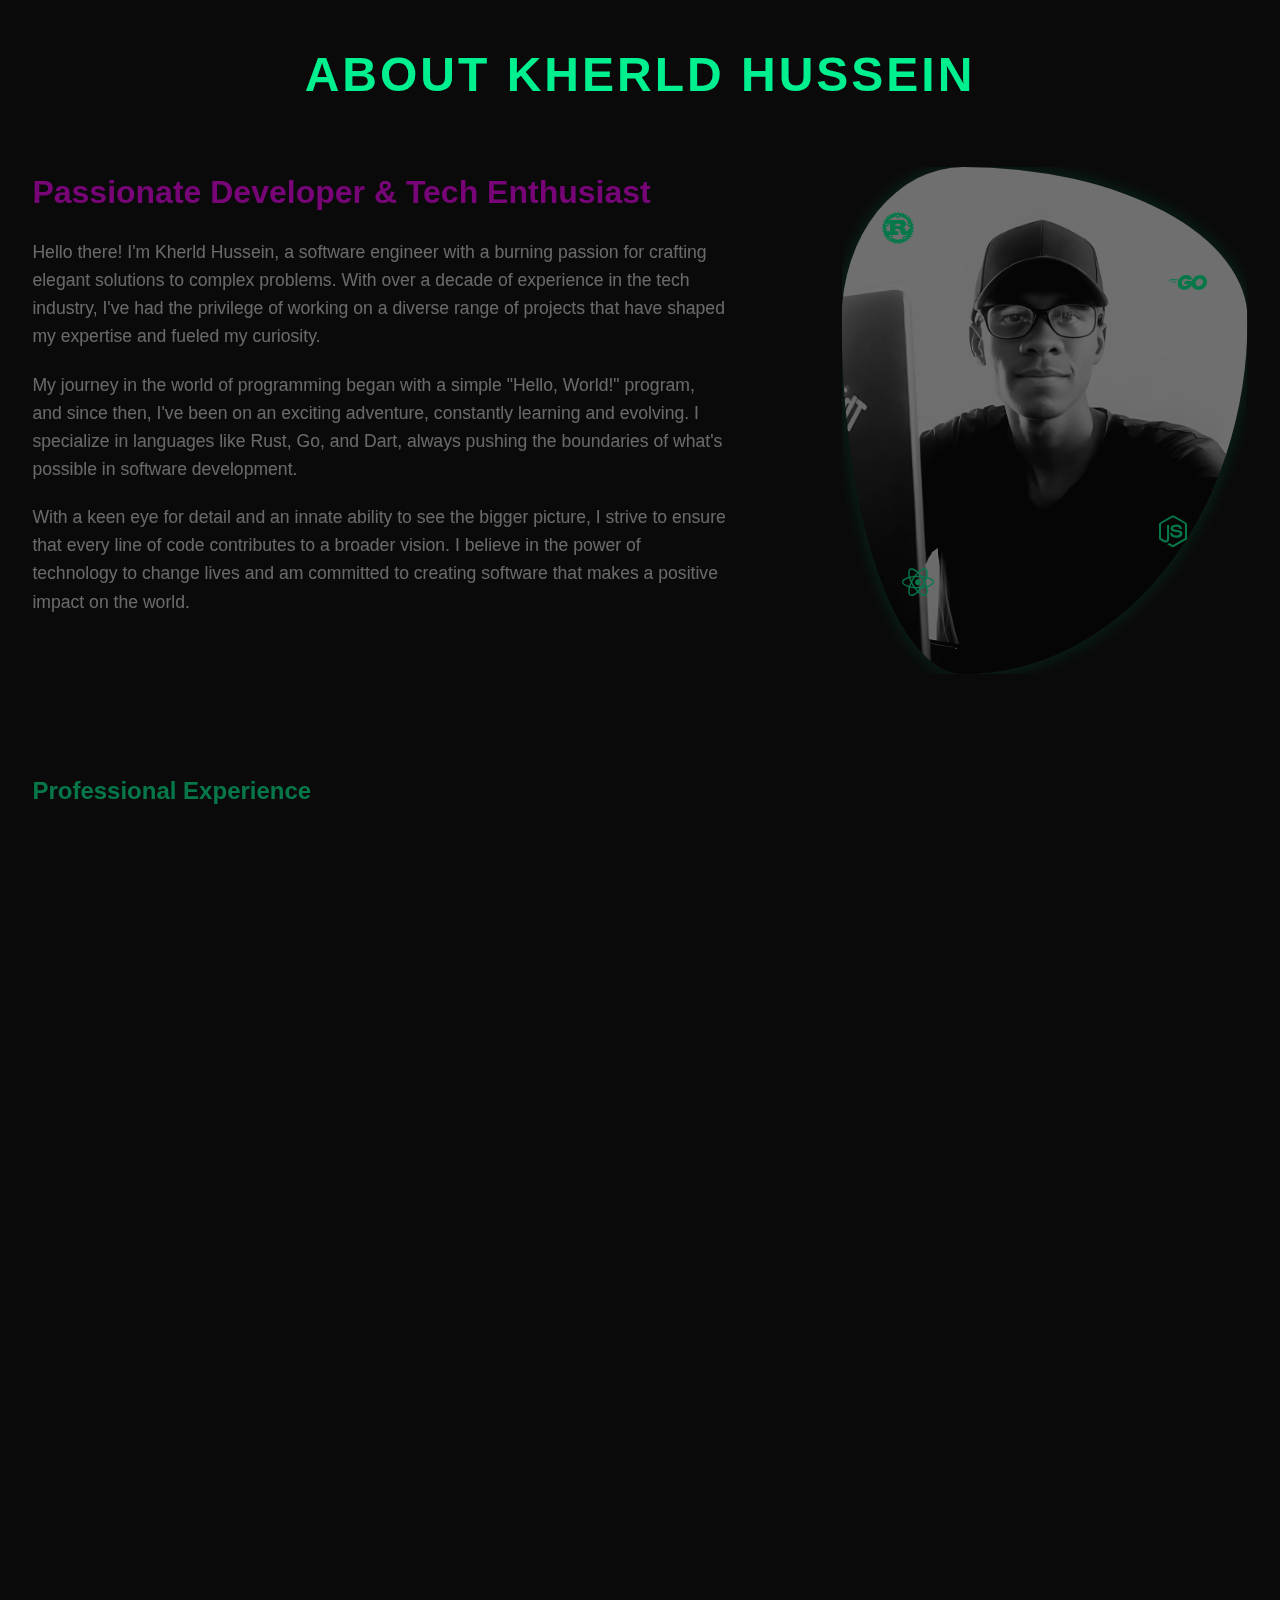
==== web/templates/about.page.html @ 2b1095ad "docs(about): Update personal description" ====
<html>
  <head>
    <meta charset="UTF-8" />
    <meta name="viewport" content="width=device-width, initial-scale=1.0" />
    <title>About Kherld Hussein | Software Enginner</title>
    <style>
      :root {
        --bg-color: #0a0a0a;
        --text-color: #e0e0e0;
        --accent-color: #00ff99;
        --secondary-accent: #ff00ff;
      }

      * {
        margin: 0;
        padding: 0;
        box-sizing: border-box;
      }

      body {
        font-family: "Roboto", sans-serif;
        background-color: var(--bg-color);
        color: var(--text-color);
        line-height: 1.6;
        overflow-x: hidden;
      }

      .container {
        max-width: 1200px;
        margin: 0 auto;
        padding: 40px 20px;
      }

      header {
        text-align: center;
        margin-bottom: 50px;
      }

      h1 {
        font-size: 3rem;
        color: var(--accent-color);
        margin-bottom: 20px;
        text-transform: uppercase;
        letter-spacing: 3px;
      }

      .about-content {
        display: flex;
        justify-content: space-between;
        align-items: flex-start;
        flex-wrap: wrap;
      }

      .about-text {
        flex-basis: 60%;
      }

      .about-image {
        flex-basis: 35%;
        position: relative;
      }

      .profile-img-container {
        position: relative;
        width: 100%;
        padding-bottom: 125%; /* 4:5 aspect ratio */
        overflow: hidden;
      }

      .profile-img {
        position: absolute;
        width: 100%;
        height: 100%;
        object-fit: cover;
        border-radius: 30% 70% 70% 30% / 30% 30% 70% 70%;
        box-shadow: 0 0 20px rgba(0, 255, 153, 0.3);
        transition: all 0.5s ease-in-out;
      }

      .profile-img:hover {
        border-radius: 70% 30% 30% 70% / 70% 70% 30% 30%;
      }

      h2 {
        font-size: 2rem;
        color: var(--secondary-accent);
        margin-bottom: 20px;
      }

      p {
        margin-bottom: 20px;
        font-size: 1.1rem;
      }

      .skills {
        display: flex;
        flex-wrap: wrap;
        margin-top: 30px;
      }

      .skill-tag {
        background-color: rgba(255, 255, 255, 0.1);
        color: var(--accent-color);
        padding: 5px 15px;
        border-radius: 20px;
        margin: 5px;
        font-size: 0.9rem;
        transition: all 0.3s ease;
      }

      .skill-tag:hover {
        background-color: var(--accent-color);
        color: var(--bg-color);
        transform: translateY(-3px);
      }

      .quote {
        font-style: italic;
        font-size: 1.2rem;
        color: var(--secondary-accent);
        text-align: center;
        margin: 40px 0;
        padding: 20px;
        border-left: 4px solid var(--accent-color);
        background-color: rgba(255, 255, 255, 0.05);
      }

      .button-container {
        display: flex;
        justify-content: center;
        margin-top: 40px;
        gap: 20px;
      }

      .button {
        padding: 12px 24px;
        font-size: 1rem;
        text-transform: uppercase;
        letter-spacing: 1px;
        font-weight: bold;
        text-decoration: none;
        border-radius: 50px;
        transition: all 0.3s ease;
        position: relative;
        overflow: hidden;
      }

      .button::before {
        content: "";
        position: absolute;
        top: 0;
        left: 0;
        width: 100%;
        height: 100%;
        background: linear-gradient(
          45deg,
          var(--accent-color),
          var(--secondary-accent)
        );
        opacity: 0;
        transition: opacity 0.3s ease;
        z-index: -1;
      }

      .button:hover::before {
        opacity: 1;
      }

      .button-primary {
        background-color: var(--accent-color);
        color: var(--bg-color);
      }

      .button-secondary {
        background-color: transparent;
        color: var(--accent-color);
        border: 2px solid var(--accent-color);
      }

      .button:hover {
        transform: translateY(-3px);
        box-shadow: 0 5px 15px rgba(0, 255, 153, 0.3);
        color: var(--bg-color);
      }

      .experience {
        margin-top: 40px;
      }

      .experience h3 {
        font-size: 1.5rem;
        color: var(--accent-color);
        margin-bottom: 15px;
      }

      .company {
        background-color: rgba(255, 255, 255, 0.05);
        padding: 20px;
        border-radius: 10px;
        margin-bottom: 20px;
        transition: all 0.3s ease;
      }

      .company:hover {
        transform: translateY(-5px);
        box-shadow: 0 5px 15px rgba(0, 255, 153, 0.2);
      }

      .company h4 {
        color: var(--secondary-accent);
        margin-bottom: 10px;
      }

      .company p {
        font-size: 0.95rem;
        opacity: 0.8;
      }

      @media (max-width: 768px) {
        .about-content {
          flex-direction: column;
        }
        .about-text,
        .about-image {
          flex-basis: 100%;
        }
        .about-image {
          margin-top: 30px;
        }
        .button-container {
          flex-direction: column;
          align-items: center;
        }
      }

      .particle {
        position: absolute;
        border-radius: 50%;
      }

      @keyframes float {
        0% {
          transform: translateY(0px);
        }
        50% {
          transform: translateY(-20px);
        }
        100% {
          transform: translateY(0px);
        }
      }

      .tech-icon {
        position: absolute;
        font-size: 2rem;
        color: var(--accent-color);
        animation: float 3s ease-in-out infinite;
      }
    </style>
    <link
      rel="stylesheet"
      href="https://cdnjs.cloudflare.com/ajax/libs/font-awesome/6.1.1/css/all.min.css"
    />
  </head>
  <body>
    <div class="container">
      <header>
        <h1>About Kherld Hussein</h1>
      </header>
      <div class="about-content">
        <div class="about-text">
          <h2>Passionate Developer &amp; Tech Enthusiast</h2>
          <p>
            Hello there! I'm Kherld Hussein, a software engineer with a burning
            passion for crafting elegant solutions to complex problems. With
            over a decade of experience in the tech industry, I've had the
            privilege of working on a diverse range of projects that have shaped
            my expertise and fueled my curiosity.
          </p>
          <p>
            My journey in the world of programming began with a simple "Hello,
            World!" program, and since then, I've been on an exciting adventure,
            constantly learning and evolving. I specialize in languages like
            Rust, Go, and Dart, always pushing the boundaries of what's possible
            in software development.
          </p>
          <p>
            With a keen eye for detail and an innate ability to see the bigger
            picture, I strive to ensure that every line of code contributes to a
            broader vision. I believe in the power of technology to change lives
            and am committed to creating software that makes a positive impact
            on the world.
          </p>
          <div class="skills">
            <span class="skill-tag">Rust</span>
            <span class="skill-tag">Go</span>
            <span class="skill-tag">Dart</span>
            <span class="skill-tag">JavaScript</span>
            <span class="skill-tag">React</span>
            <span class="skill-tag">Node.js</span>
            <span class="skill-tag">Docker</span>
            <span class="skill-tag">Kubernetes</span>
            <span class="skill-tag">Machine Learning</span>
            <span class="skill-tag">Blockchain</span>
          </div>
          <div class="experience">
            <h3>Professional Experience</h3>
            <div class="company">
              <h4>Full-Stack Software Engineer at Zone01 Kisumu.</h4>
              <p>2024 - Present</p>
              <p>
                Leading development of cutting-edge AI-powered solutions,
                focusing on scalability and performance optimization.
              </p>
            </div>

            <!-- <div class="company">
              <h4>Senior Software Developer at IME Inc.</h4>
              <p>2021 - 2024</p>
              <p>
                Developed and maintained large-scale web applications using
                (Dart)Flutter, Rust, and GraphQL.
              </p>
            </div>
            <div class="company">
              <h4>Opensource Software Engineer</h4>
              <p>2019 - 2021</p>
              <p>
                Worked on mobile app development using Flutter and contributed
                to backend services in Rust.
              </p>
            </div> -->
          </div>
        </div>
        <div class="about-image">
          <div class="profile-img-container">
            <img
              src="../static/img/me.jpg"
              alt="Kherld Hussein profile picture"
              class="profile-img"
              width="400"
              height="500"
            />
          </div>
          <i class="fab fa-rust tech-icon" style="top: 10%; left: 10%"></i>
          <i class="fab fa-golang tech-icon" style="top: 20%; right: 10%"></i>
          <i class="fab fa-react tech-icon" style="bottom: 15%; left: 15%"></i>
          <i
            class="fab fa-node-js tech-icon"
            style="bottom: 25%; right: 15%"
          ></i>
        </div>
      </div>
      <div class="quote">
        "The only way to do great work is to love what you do." - Steve Jobs
      </div>
      <div class="button-container">
        <a href="/index.html" class="button button-primary">Back to Home</a>
        <a
          href="/web/templates/contact.page.html"
          class="button button-secondary"
          >Contact Me</a
        >
      </div>
    </div>

    <script src="https://cdnjs.cloudflare.com/ajax/libs/gsap/3.9.1/gsap.min.js"></script>
    <script>
      // Floating particles animation
      const colors = ["#00ff99", "#ff00ff", "#00ffff"];
      const numParticles = 50;

      for (let i = 0; i < numParticles; i++) {
        let particle = document.createElement("div");
        particle.className = "particle";
        document.body.appendChild(particle);

        gsap.set(particle, {
          x: Math.random() * window.innerWidth,
          y: Math.random() * window.innerHeight,
          backgroundColor: colors[Math.floor(Math.random() * colors.length)],
          scale: Math.random() * 0.5 + 0.5,
        });

        gsap.to(particle, {
          duration: Math.random() * 2 + 1,
          x: "+=50",
          y: "+=50",
          repeat: -1,
          yoyo: true,
          ease: "sine.inOut",
        });

        gsap.to(particle, {
          duration: Math.random() * 2 + 1,
          opacity: 0.2,
          repeat: -1,
          yoyo: true,
          ease: "sine.inOut",
        });
      }

      // Entrance animations
      gsap.from("header", { duration: 1, y: -50, opacity: 0 });
      gsap.from(".about-text", { duration: 1, x: -50, opacity: 0, delay: 0.5 });
      gsap.from(".about-image", { duration: 1, x: 50, opacity: 0, delay: 0.5 });
      gsap.from(".skill-tag", {
        duration: 0.5,
        scale: 0,
        opacity: 0,
        stagger: 0.1,
        delay: 1,
      });
      gsap.from(".quote", { duration: 1, y: 50, opacity: 0, delay: 1.5 });
      gsap.from(".button", {
        duration: 0.5,
        scale: 0,
        opacity: 0,
        stagger: 0.2,
        delay: 2,
      });
      gsap.from(".company", {
        duration: 0.5,
        y: 50,
        opacity: 0,
        stagger: 0.2,
        delay: 1,
      });

      // Hover effect for skill tags
      document.querySelectorAll(".skill-tag").forEach((tag) => {
        tag.addEventListener("mouseenter", () => {
          gsap.to(tag, {
            duration: 0.3,
            y: -3,
            scale: 1.1,
            ease: "power1.out",
          });
        });
        tag.addEventListener("mouseleave", () => {
          gsap.to(tag, { duration: 0.3, y: 0, scale: 1, ease: "power1.out" });
        });
      });

      // Animate tech icons
      gsap.to(".tech-icon", {
        y: -20,
        duration: 2,
        repeat: -1,
        yoyo: true,
        ease: "sine.inOut",
        stagger: 0.5,
      });

      // Image color pop effect
      const profileImg = document.querySelector(".profile-img");

      profileImg.addEventListener("mouseover", () => {
        gsap.to(profileImg, {
          duration: 0.5,
          filter: "saturate(1.5) contrast(1.2)",
          scale: 1.05,
          ease: "power2.out",
        });
      });

      profileImg.addEventListener("mouseout", () => {
        gsap.to(profileImg, {
          duration: 0.5,
          filter: "saturate(1) contrast(1)",
          scale: 1,
          ease: "power2.out",
        });
      });

      // Random shape morphing for profile image
      function generateRandomShape() {
        const randomness = () => Math.floor(Math.random() * 71) + 30; // 30 to 100
        return `${randomness()}% ${randomness()}% ${randomness()}% ${randomness()}% / ${randomness()}% ${randomness()}% ${randomness()}% ${randomness()}%`;
      }

      setInterval(() => {
        gsap.to(profileImg, {
          duration: 3,
          borderRadius: generateRandomShape(),
          ease: "sine.inOut",
        });
      }, 5000);

      // Button hover animations
      document.querySelectorAll(".button").forEach((button) => {
        button.addEventListener("mouseenter", () => {
          gsap.to(button, {
            duration: 0.3,
            scale: 1.05,
            ease: "power1.out",
          });
        });
        button.addEventListener("mouseleave", () => {
          gsap.to(button, {
            duration: 0.3,
            scale: 1,
            ease: "power1.out",
          });
        });
      });

      // Company hover animations
      document.querySelectorAll(".company").forEach((company) => {
        company.addEventListener("mouseenter", () => {
          gsap.to(company, {
            duration: 0.3,
            y: -5,
            boxShadow: "0 5px 15px rgba(0, 255, 153, 0.2)",
            ease: "power1.out",
          });
        });
        company.addEventListener("mouseleave", () => {
          gsap.to(company, {
            duration: 0.3,
            y: 0,
            boxShadow: "none",
            ease: "power1.out",
          });
        });
      });
    </script>
  </body>
</html>
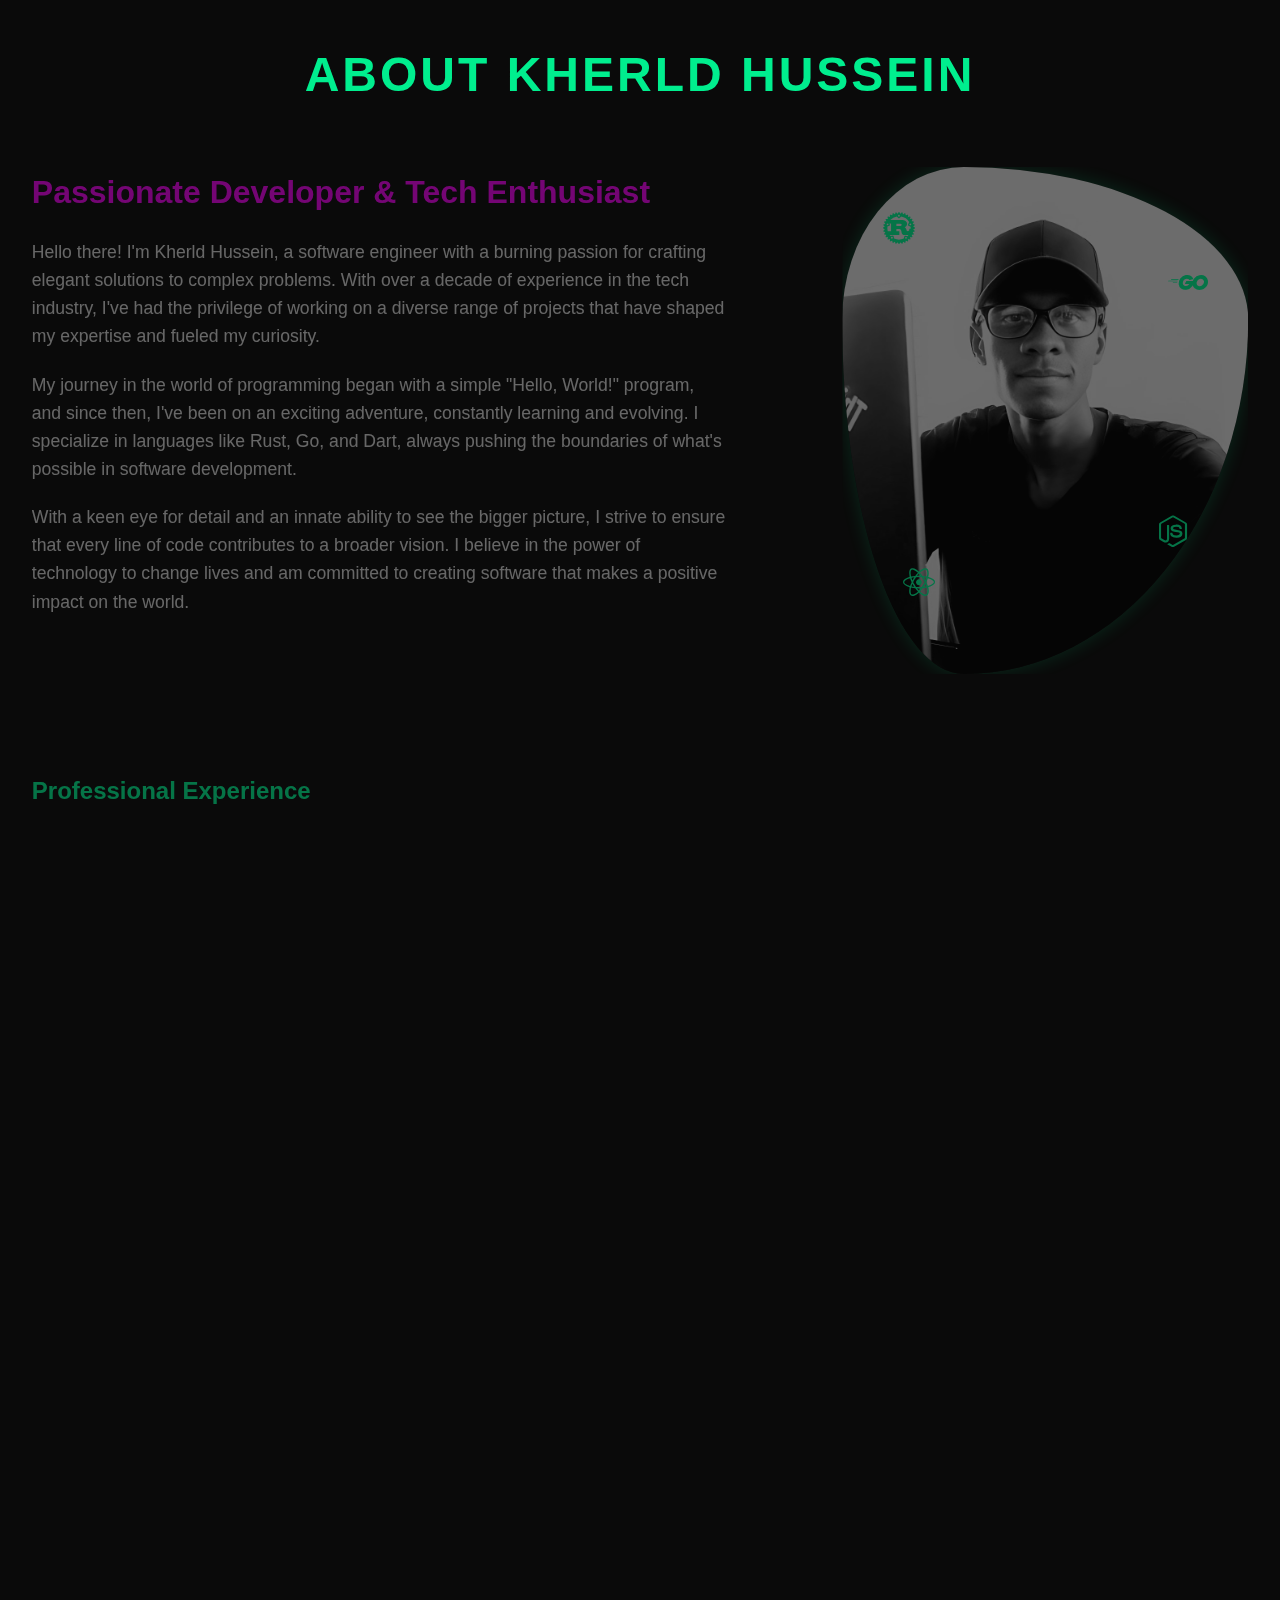
==== commit e52c4987: "Feat(favicon): Add and Implement favicon for the app" ====
--- a/web/templates/about.page.html
+++ b/web/templates/about.page.html
@@ -3,6 +3,24 @@
     <meta charset="UTF-8" />
     <meta name="viewport" content="width=device-width, initial-scale=1.0" />
     <title>About Kherld Hussein | Software Enginner</title>
+    <link
+      rel="apple-touch-icon"
+      sizes="180x180"
+      href="/web/static/icons/apple-touch-icon.png"
+    />
+    <link
+      rel="icon"
+      type="image/png"
+      sizes="32x32"
+      href="/web/static/icons/favicon-32x32.png"
+    />
+    <link
+      rel="icon"
+      type="image/png"
+      sizes="16x16"
+      href="/web/static/icons/favicon-16x16.png"
+    />
+    <link rel="manifest" href="/web/static/icons/site.webmanifest" />
     <style>
       :root {
         --bg-color: #0a0a0a;
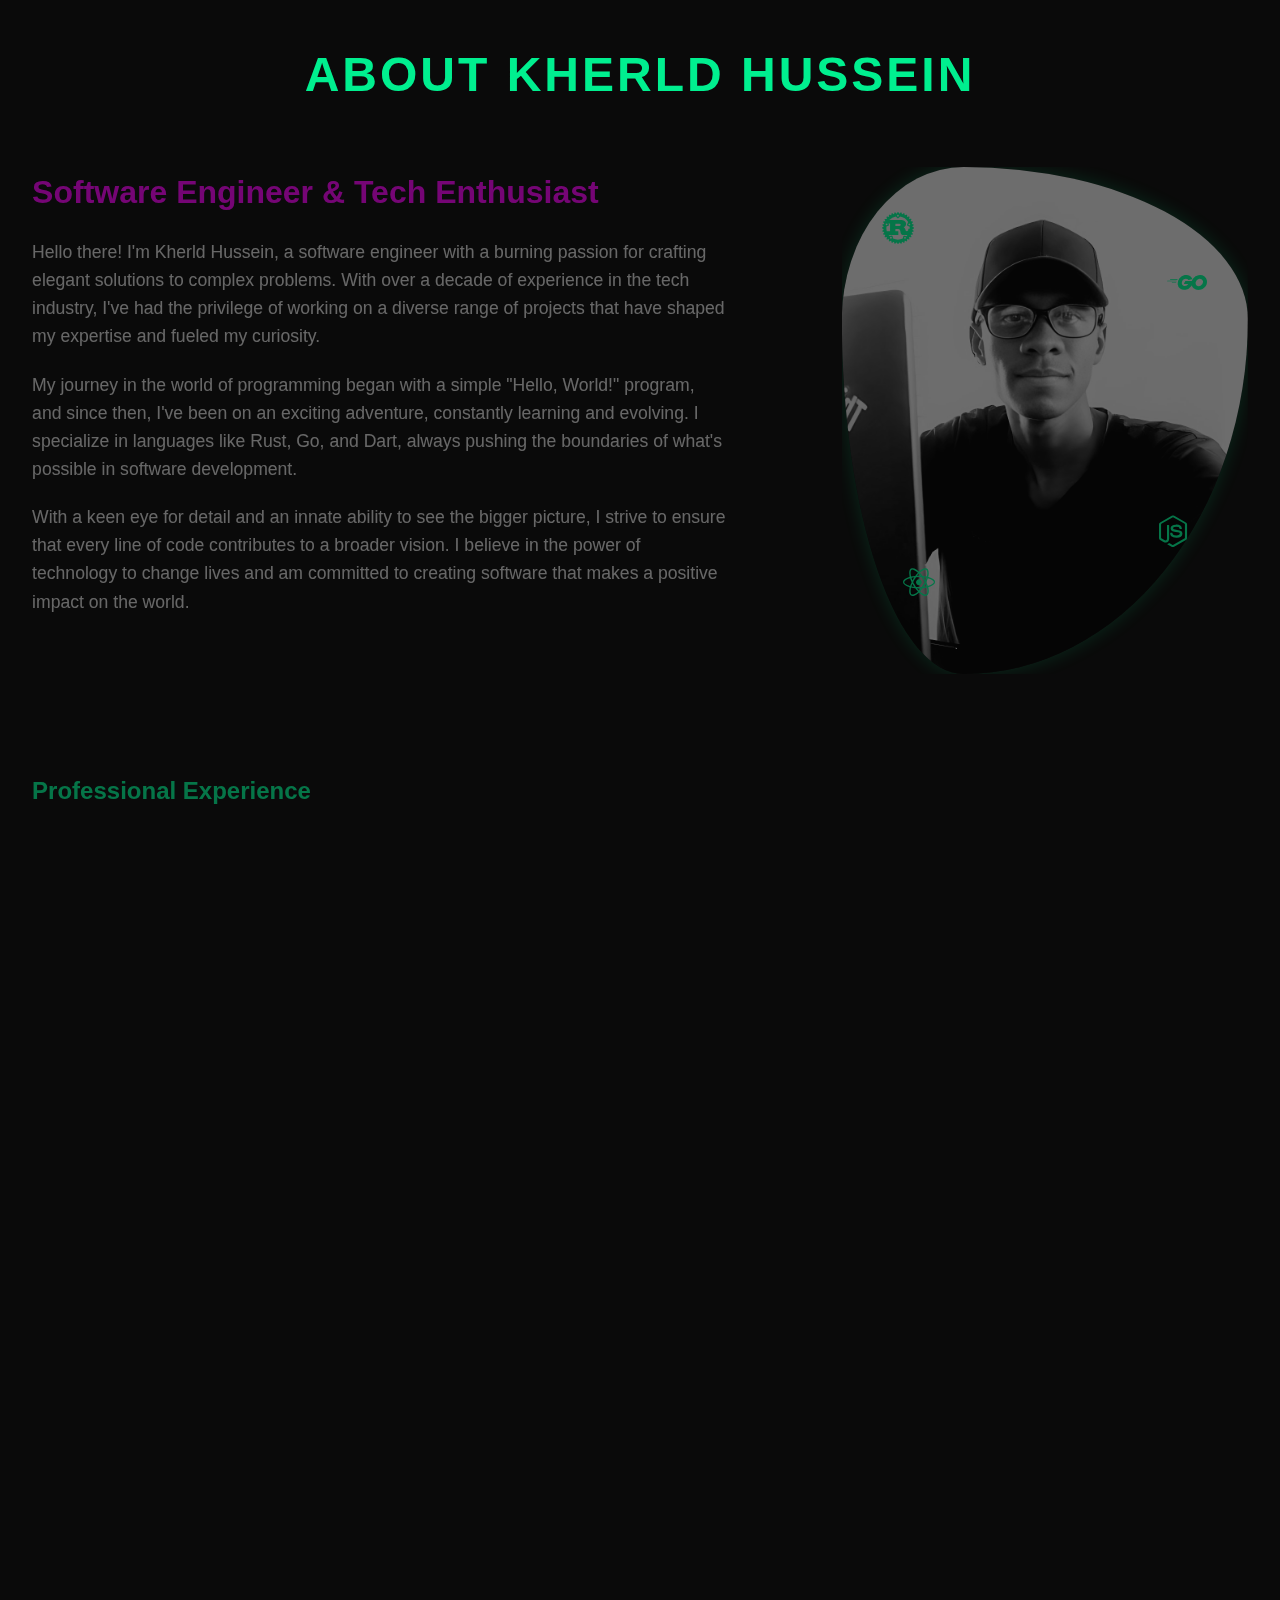
==== commit c179d800: "Feat(skills): Add Home page and contact us btn" ====
--- a/web/templates/about.page.html
+++ b/web/templates/about.page.html
@@ -287,7 +287,7 @@
       </header>
       <div class="about-content">
         <div class="about-text">
-          <h2>Passionate Developer &amp; Tech Enthusiast</h2>
+          <h2>Software Engineer &amp; Tech Enthusiast</h2>
           <p>
             Hello there! I'm Kherld Hussein, a software engineer with a burning
             passion for crafting elegant solutions to complex problems. With
@@ -362,18 +362,36 @@
           </div>
           <i class="fab fa-rust tech-icon" style="top: 10%; left: 10%"></i>
           <i class="fab fa-golang tech-icon" style="top: 20%; right: 10%"></i>
-          <i class="fab fa-react tech-icon" style="bottom: 15%; left: 15%"></i>
+          <i
+            class="fab fa-react tech-icon"
+            style="bottom: 15%; left: 15%"
+          ></i>
           <i
             class="fab fa-node-js tech-icon"
             style="bottom: 25%; right: 15%"
           ></i>
         </div>
+        <!-- <div
+          class="badge-base LI-profile-badge"
+          data-locale="en_US"
+          data-size="medium"
+          data-theme="dark"
+          data-type="VERTICAL"
+          data-vanity="kherldhussein"
+          data-version="v1"
+        >
+          <a
+            class="badge-base__link LI-simple-link"
+            href="https://ke.linkedin.com/in/kherldhussein?trk=profile-badge"
+            >Khalid Hussein</a
+          >
+        </div> -->
       </div>
       <div class="quote">
         "The only way to do great work is to love what you do." - Steve Jobs
       </div>
       <div class="button-container">
-        <a href="/index.html" class="button button-primary">Back to Home</a>
+        <a href="/" class="button button-primary">Back to Home</a>
         <a
           href="/web/templates/contact.page.html"
           class="button button-secondary"
@@ -381,7 +399,12 @@
         >
       </div>
     </div>
-
+    <script
+      src="https://platform.linkedin.com/badges/js/profile.js"
+      async
+      defer
+      type="text/javascript"
+    ></script>
     <script src="https://cdnjs.cloudflare.com/ajax/libs/gsap/3.9.1/gsap.min.js"></script>
     <script>
       // Floating particles animation
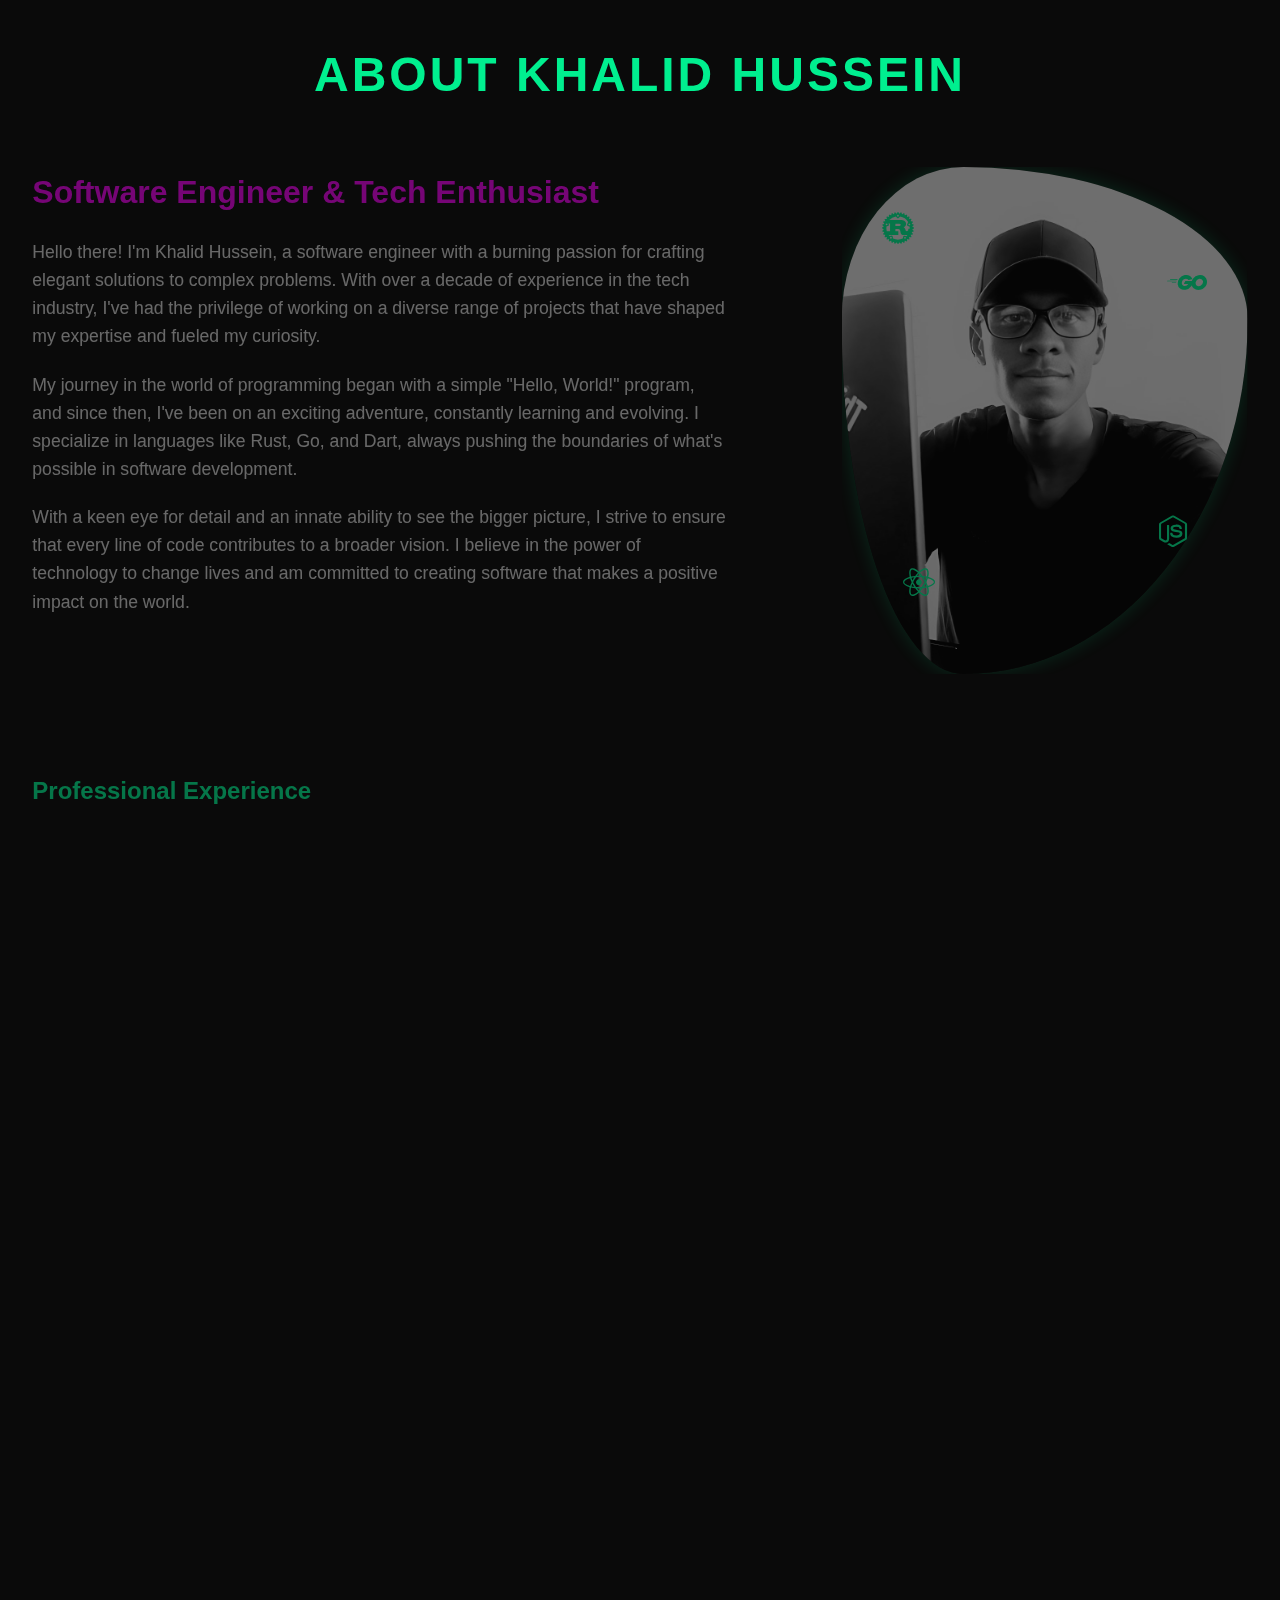
==== commit ea42d804: "Refactor(about): Update profile name" ====
--- a/web/templates/about.page.html
+++ b/web/templates/about.page.html
@@ -283,13 +283,13 @@
   <body>
     <div class="container">
       <header>
-        <h1>About Kherld Hussein</h1>
+        <h1>About Khalid Hussein</h1>
       </header>
       <div class="about-content">
         <div class="about-text">
           <h2>Software Engineer &amp; Tech Enthusiast</h2>
           <p>
-            Hello there! I'm Kherld Hussein, a software engineer with a burning
+            Hello there! I'm Khalid Hussein, a software engineer with a burning
             passion for crafting elegant solutions to complex problems. With
             over a decade of experience in the tech industry, I've had the
             privilege of working on a diverse range of projects that have shaped
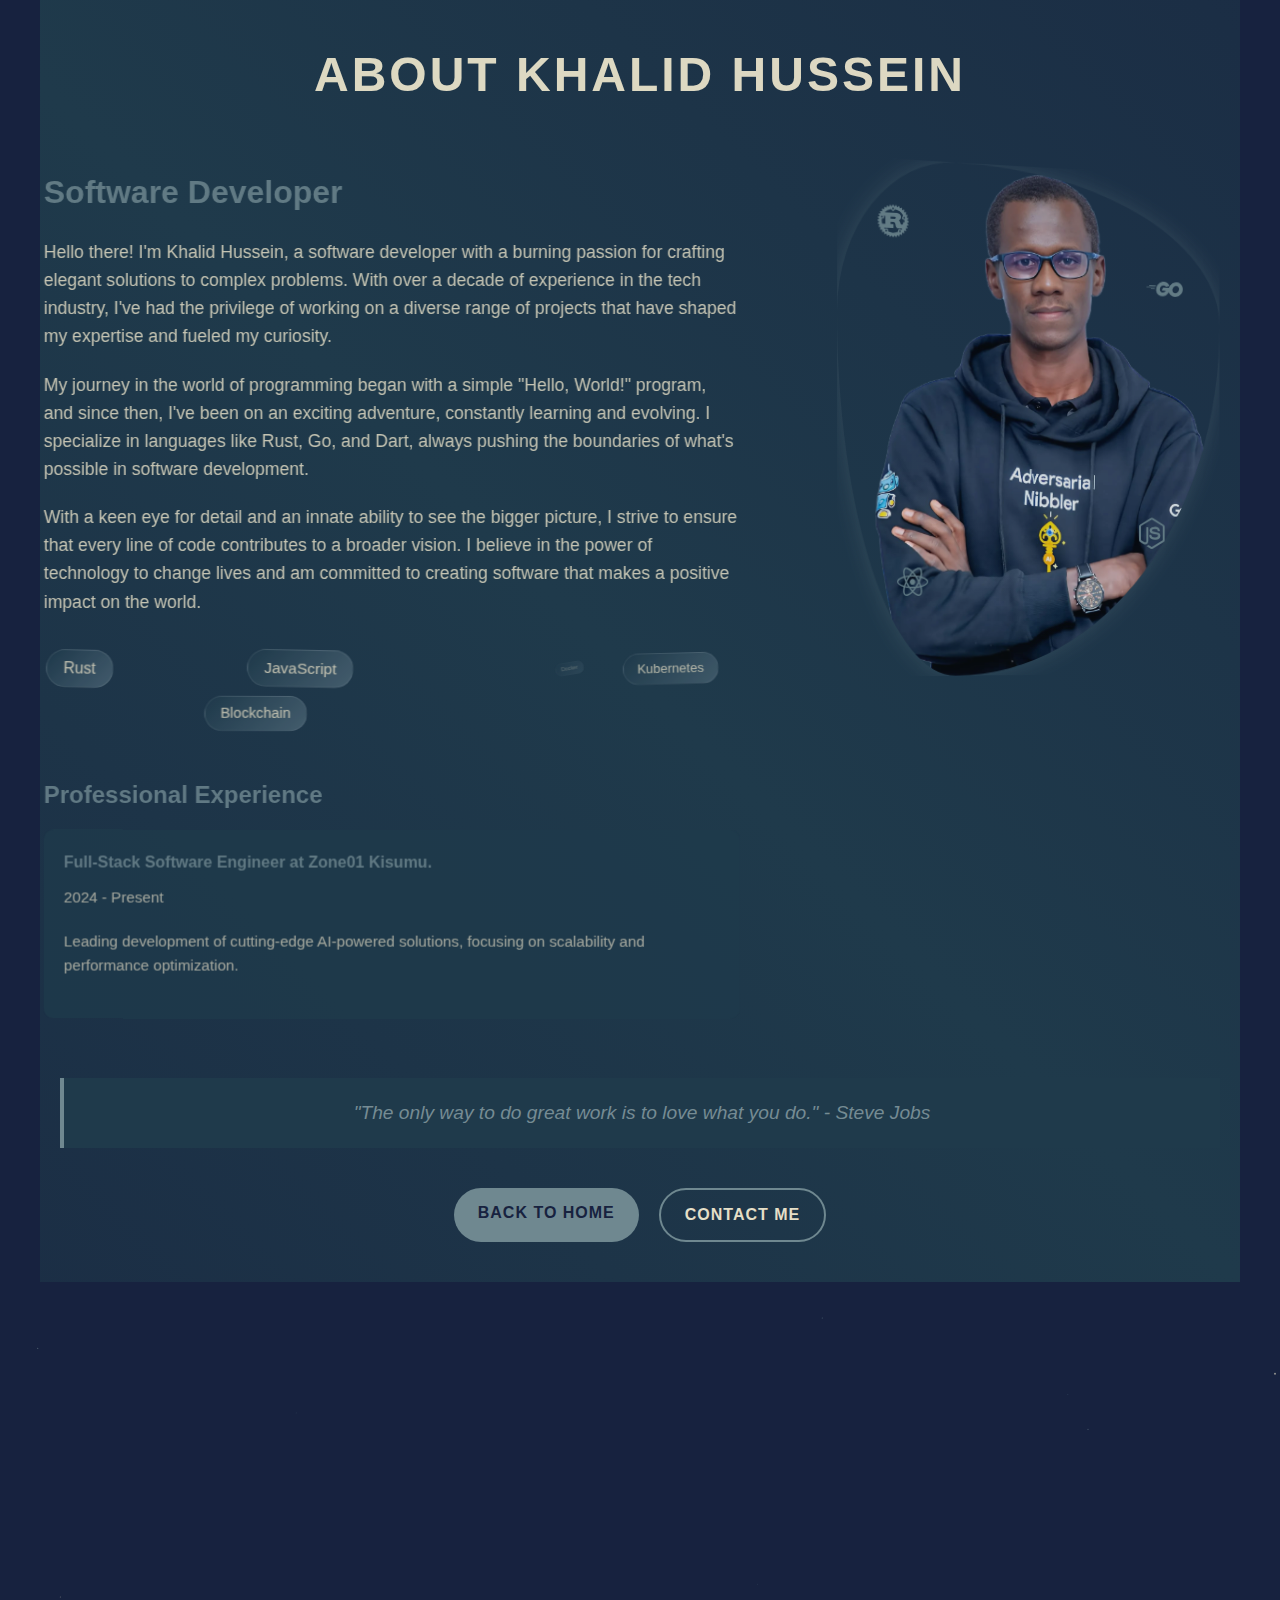
==== commit b635655f: "Feat(about): Update UI theme and and animations" ====
--- a/web/templates/about.page.html
+++ b/web/templates/about.page.html
@@ -2,31 +2,15 @@
   <head>
     <meta charset="UTF-8" />
     <meta name="viewport" content="width=device-width, initial-scale=1.0" />
-    <title>About Kherld Hussein | Software Enginner</title>
-    <link
-      rel="apple-touch-icon"
-      sizes="180x180"
-      href="/web/static/icons/apple-touch-icon.png"
-    />
-    <link
-      rel="icon"
-      type="image/png"
-      sizes="32x32"
-      href="/web/static/icons/favicon-32x32.png"
-    />
-    <link
-      rel="icon"
-      type="image/png"
-      sizes="16x16"
-      href="/web/static/icons/favicon-16x16.png"
-    />
-    <link rel="manifest" href="/web/static/icons/site.webmanifest" />
+    <title>About Khalid Hussein | Developer Engineer</title>
     <style>
       :root {
-        --bg-color: #0a0a0a;
-        --text-color: #e0e0e0;
-        --accent-color: #00ff99;
-        --secondary-accent: #ff00ff;
+        --bg-color: #17223f;
+        --text-color: #e5dfc7;
+        --accent-color: #6f8890;
+        --secondary-accent: #4b6474;
+        --neutral-color: #758b93;
+        --dark-accent: #1f3a4b;
       }
 
       * {
@@ -44,9 +28,30 @@
       }
 
       .container {
+        position: relative;
         max-width: 1200px;
         margin: 0 auto;
         padding: 40px 20px;
+        background: linear-gradient(
+          45deg,
+          var(--bg-color),
+          var(--dark-accent),
+          var(--bg-color)
+        );
+        background-size: 200% 200%;
+        animation: morphGradient 15s ease infinite;
+      }
+
+      @keyframes morphGradient {
+        0% {
+          background-position: 0% 50%;
+        }
+        50% {
+          background-position: 100% 50%;
+        }
+        100% {
+          background-position: 0% 50%;
+        }
       }
 
       header {
@@ -56,7 +61,7 @@
 
       h1 {
         font-size: 3rem;
-        color: var(--accent-color);
+        color: var(--text-color);
         margin-bottom: 20px;
         text-transform: uppercase;
         letter-spacing: 3px;
@@ -67,6 +72,7 @@
         justify-content: space-between;
         align-items: flex-start;
         flex-wrap: wrap;
+        perspective: 1000px;
       }
 
       .about-text {
@@ -91,17 +97,13 @@
         height: 100%;
         object-fit: cover;
         border-radius: 30% 70% 70% 30% / 30% 30% 70% 70%;
-        box-shadow: 0 0 20px rgba(0, 255, 153, 0.3);
+        box-shadow: 0 0 20px rgba(111, 136, 144, 0.3);
         transition: all 0.5s ease-in-out;
-      }
-
-      .profile-img:hover {
-        border-radius: 70% 30% 30% 70% / 70% 70% 30% 30%;
       }
 
       h2 {
         font-size: 2rem;
-        color: var(--secondary-accent);
+        color: var(--accent-color);
         margin-bottom: 20px;
       }
 
@@ -117,8 +119,14 @@
       }
 
       .skill-tag {
-        background-color: rgba(255, 255, 255, 0.1);
-        color: var(--accent-color);
+        background: linear-gradient(
+          135deg,
+          var(--dark-accent),
+          var(--secondary-accent)
+        );
+        backdrop-filter: blur(5px);
+        border: 1px solid rgba(255, 255, 255, 0.1);
+        color: var(--text-color);
         padding: 5px 15px;
         border-radius: 20px;
         margin: 5px;
@@ -127,20 +135,18 @@
       }
 
       .skill-tag:hover {
-        background-color: var(--accent-color);
-        color: var(--bg-color);
         transform: translateY(-3px);
       }
 
       .quote {
         font-style: italic;
         font-size: 1.2rem;
-        color: var(--secondary-accent);
+        color: var(--neutral-color);
         text-align: center;
         margin: 40px 0;
         padding: 20px;
         border-left: 4px solid var(--accent-color);
-        background-color: rgba(255, 255, 255, 0.05);
+        background-color: var(--dark-accent);
       }
 
       .button-container {
@@ -190,8 +196,7 @@
       }
 
       .button-secondary {
-        background-color: transparent;
-        color: var(--accent-color);
+        color: var(--text-color);
         border: 2px solid var(--accent-color);
       }
 
@@ -212,7 +217,9 @@
       }
 
       .company {
-        background-color: rgba(255, 255, 255, 0.05);
+        transform-style: preserve-3d;
+        transition: transform 0.6s cubic-bezier(0.4, 0, 0.2, 1);
+        background-color: var(--dark-accent);
         padding: 20px;
         border-radius: 10px;
         margin-bottom: 20px;
@@ -225,7 +232,7 @@
       }
 
       .company h4 {
-        color: var(--secondary-accent);
+        color: var(--accent-color);
         margin-bottom: 10px;
       }
 
@@ -287,9 +294,9 @@
       </header>
       <div class="about-content">
         <div class="about-text">
-          <h2>Software Engineer &amp; Tech Enthusiast</h2>
+          <h2>Software Developer</h2>
           <p>
-            Hello there! I'm Khalid Hussein, a software engineer with a burning
+            Hello there! I'm Khalid Hussein, a software developer with a burning
             passion for crafting elegant solutions to complex problems. With
             over a decade of experience in the tech industry, I've had the
             privilege of working on a diverse range of projects that have shaped
@@ -331,21 +338,20 @@
                 focusing on scalability and performance optimization.
               </p>
             </div>
-
             <!-- <div class="company">
-              <h4>Senior Software Developer at IME Inc.</h4>
-              <p>2021 - 2024</p>
+              <h4>Full Stack Developer at InnovateSoft</h4>
+              <p>2018 - 2021</p>
               <p>
                 Developed and maintained large-scale web applications using
-                (Dart)Flutter, Rust, and GraphQL.
+                React, Node.js, and GraphQL.
               </p>
             </div>
             <div class="company">
-              <h4>Opensource Software Engineer</h4>
-              <p>2019 - 2021</p>
+              <h4>Software Engineer at StartupX</h4>
+              <p>2015 - 2018</p>
               <p>
                 Worked on mobile app development using Flutter and contributed
-                to backend services in Rust.
+                to backend services in Go.
               </p>
             </div> -->
           </div>
@@ -353,7 +359,7 @@
         <div class="about-image">
           <div class="profile-img-container">
             <img
-              src="../static/img/me.jpg"
+              src="../static/img/k_nerd.png"
               alt="Kherld Hussein profile picture"
               class="profile-img"
               width="400"
@@ -362,173 +368,135 @@
           </div>
           <i class="fab fa-rust tech-icon" style="top: 10%; left: 10%"></i>
           <i class="fab fa-golang tech-icon" style="top: 20%; right: 10%"></i>
-          <i
-            class="fab fa-react tech-icon"
-            style="bottom: 15%; left: 15%"
-          ></i>
+          <i class="fab fa-react tech-icon" style="bottom: 15%; left: 15%"></i>
           <i
             class="fab fa-node-js tech-icon"
             style="bottom: 25%; right: 15%"
           ></i>
         </div>
-        <!-- <div
-          class="badge-base LI-profile-badge"
-          data-locale="en_US"
-          data-size="medium"
-          data-theme="dark"
-          data-type="VERTICAL"
-          data-vanity="kherldhussein"
-          data-version="v1"
-        >
-          <a
-            class="badge-base__link LI-simple-link"
-            href="https://ke.linkedin.com/in/kherldhussein?trk=profile-badge"
-            >Khalid Hussein</a
-          >
-        </div> -->
       </div>
       <div class="quote">
         "The only way to do great work is to love what you do." - Steve Jobs
       </div>
       <div class="button-container">
         <a href="/" class="button button-primary">Back to Home</a>
-        <a
-          href="/web/templates/contact.page.html"
-          class="button button-secondary"
+        <a href="./contact.page.html" class="button button-secondary"
           >Contact Me</a
         >
       </div>
     </div>
-    <script
-      src="https://platform.linkedin.com/badges/js/profile.js"
-      async
-      defer
-      type="text/javascript"
-    ></script>
+
     <script src="https://cdnjs.cloudflare.com/ajax/libs/gsap/3.9.1/gsap.min.js"></script>
     <script>
-      // Floating particles animation
-      const colors = ["#00ff99", "#ff00ff", "#00ffff"];
-      const numParticles = 50;
-
-      for (let i = 0; i < numParticles; i++) {
-        let particle = document.createElement("div");
-        particle.className = "particle";
-        document.body.appendChild(particle);
-
-        gsap.set(particle, {
-          x: Math.random() * window.innerWidth,
-          y: Math.random() * window.innerHeight,
-          backgroundColor: colors[Math.floor(Math.random() * colors.length)],
-          scale: Math.random() * 0.5 + 0.5,
+      const createParticles = () => {
+        const colors = ["#e5dfc7", "#6f8890", "#4b6474"];
+        const numParticles = 22; // Reduced for more minimal feel
+
+        for (let i = 0; i < numParticles; i++) {
+          let particle = document.createElement("div");
+          particle.className = "particle";
+          document.body.appendChild(particle);
+
+          gsap.set(particle, {
+            x: Math.random() * window.innerWidth,
+            y: Math.random() * window.innerHeight,
+            backgroundColor: colors[Math.floor(Math.random() * colors.length)],
+            scale: Math.random() * 0.3 + 0.2, // Smaller particles
+            width: "4px",
+            height: "4px",
+            opacity: 0.6,
+          });
+
+          // Create bezier path animation
+          gsap.to(particle, {
+            duration: Math.random() * 4 + 3,
+            motionPath: {
+              path: [
+                { x: "+=100", y: "+=100" },
+                { x: "-=150", y: "+=50" },
+                { x: "+=100", y: "-=100" },
+              ],
+              curviness: 2,
+            },
+            repeat: -1,
+            ease: "none",
+          });
+        }
+      };
+
+      createParticles();
+
+      const profileImgContainer = document.querySelector(
+        ".profile-img-container"
+      );
+
+      profileImgContainer.addEventListener("mouseenter", () => {
+        gsap.to(".profile-img", {
+          duration: 0.8,
+          scale: 1.05,
+          borderRadius: "60% 40% 30% 70% / 60% 30% 70% 40%",
+          ease: "power2.out",
         });
-
-        gsap.to(particle, {
-          duration: Math.random() * 2 + 1,
-          x: "+=50",
-          y: "+=50",
-          repeat: -1,
-          yoyo: true,
-          ease: "sine.inOut",
+      });
+
+      profileImgContainer.addEventListener("mouseleave", () => {
+        gsap.to(".profile-img", {
+          duration: 1,
+          scale: 1,
+          borderRadius: "30% 70% 70% 30% / 30% 30% 70% 70%",
+          ease: "power2.inOut",
         });
-
-        gsap.to(particle, {
-          duration: Math.random() * 2 + 1,
-          opacity: 0.2,
-          repeat: -1,
-          yoyo: true,
-          ease: "sine.inOut",
-        });
-      }
-
-      // Entrance animations
-      gsap.from("header", { duration: 1, y: -50, opacity: 0 });
-      gsap.from(".about-text", { duration: 1, x: -50, opacity: 0, delay: 0.5 });
-      gsap.from(".about-image", { duration: 1, x: 50, opacity: 0, delay: 0.5 });
+      });
+
+      gsap.from("header", {
+        duration: 1.5,
+        y: -100,
+        opacity: 0,
+        ease: "power4.out",
+      });
+
+      gsap.from(".about-text", {
+        duration: 1.2,
+        x: -100,
+        opacity: 0,
+        ease: "power3.out",
+        delay: 0.3,
+      });
+
+      gsap.from(".about-image", {
+        duration: 1.2,
+        rotationY: 45,
+        x: 100,
+        opacity: 0,
+        ease: "power3.out",
+        delay: 0.3,
+      });
+
       gsap.from(".skill-tag", {
-        duration: 0.5,
+        duration: 0.8,
         scale: 0,
         opacity: 0,
-        stagger: 0.1,
-        delay: 1,
-      });
-      gsap.from(".quote", { duration: 1, y: 50, opacity: 0, delay: 1.5 });
-      gsap.from(".button", {
-        duration: 0.5,
-        scale: 0,
-        opacity: 0,
-        stagger: 0.2,
-        delay: 2,
-      });
-      gsap.from(".company", {
-        duration: 0.5,
-        y: 50,
-        opacity: 0,
-        stagger: 0.2,
-        delay: 1,
-      });
-
-      // Hover effect for skill tags
-      document.querySelectorAll(".skill-tag").forEach((tag) => {
-        tag.addEventListener("mouseenter", () => {
-          gsap.to(tag, {
-            duration: 0.3,
-            y: -3,
-            scale: 1.1,
-            ease: "power1.out",
-          });
+        rotation: -15,
+        stagger: {
+          amount: 1.5,
+          from: "random",
+        },
+        ease: "back.out(1.7)",
+      });
+
+      const companyCards = document.querySelectorAll(".company");
+      companyCards.forEach((card, index) => {
+        gsap.from(card, {
+          duration: 1,
+          y: 100,
+          opacity: 0,
+          rotation: 5,
+          transformOrigin: "left bottom",
+          ease: "power3.out",
+          delay: 0.2 * index,
         });
-        tag.addEventListener("mouseleave", () => {
-          gsap.to(tag, { duration: 0.3, y: 0, scale: 1, ease: "power1.out" });
-        });
-      });
-
-      // Animate tech icons
-      gsap.to(".tech-icon", {
-        y: -20,
-        duration: 2,
-        repeat: -1,
-        yoyo: true,
-        ease: "sine.inOut",
-        stagger: 0.5,
-      });
-
-      // Image color pop effect
-      const profileImg = document.querySelector(".profile-img");
-
-      profileImg.addEventListener("mouseover", () => {
-        gsap.to(profileImg, {
-          duration: 0.5,
-          filter: "saturate(1.5) contrast(1.2)",
-          scale: 1.05,
-          ease: "power2.out",
-        });
-      });
-
-      profileImg.addEventListener("mouseout", () => {
-        gsap.to(profileImg, {
-          duration: 0.5,
-          filter: "saturate(1) contrast(1)",
-          scale: 1,
-          ease: "power2.out",
-        });
-      });
-
-      // Random shape morphing for profile image
-      function generateRandomShape() {
-        const randomness = () => Math.floor(Math.random() * 71) + 30; // 30 to 100
-        return `${randomness()}% ${randomness()}% ${randomness()}% ${randomness()}% / ${randomness()}% ${randomness()}% ${randomness()}% ${randomness()}%`;
-      }
-
-      setInterval(() => {
-        gsap.to(profileImg, {
-          duration: 3,
-          borderRadius: generateRandomShape(),
-          ease: "sine.inOut",
-        });
-      }, 5000);
-
-      // Button hover animations
+      });
+
       document.querySelectorAll(".button").forEach((button) => {
         button.addEventListener("mouseenter", () => {
           gsap.to(button, {
@@ -546,24 +514,13 @@
         });
       });
 
-      // Company hover animations
-      document.querySelectorAll(".company").forEach((company) => {
-        company.addEventListener("mouseenter", () => {
-          gsap.to(company, {
-            duration: 0.3,
-            y: -5,
-            boxShadow: "0 5px 15px rgba(0, 255, 153, 0.2)",
-            ease: "power1.out",
-          });
-        });
-        company.addEventListener("mouseleave", () => {
-          gsap.to(company, {
-            duration: 0.3,
-            y: 0,
-            boxShadow: "none",
-            ease: "power1.out",
-          });
-        });
+      gsap.to(".tech-icon", {
+        y: -20,
+        duration: 2,
+        repeat: -1,
+        yoyo: true,
+        ease: "sine.inOut",
+        stagger: 0.5,
       });
     </script>
   </body>
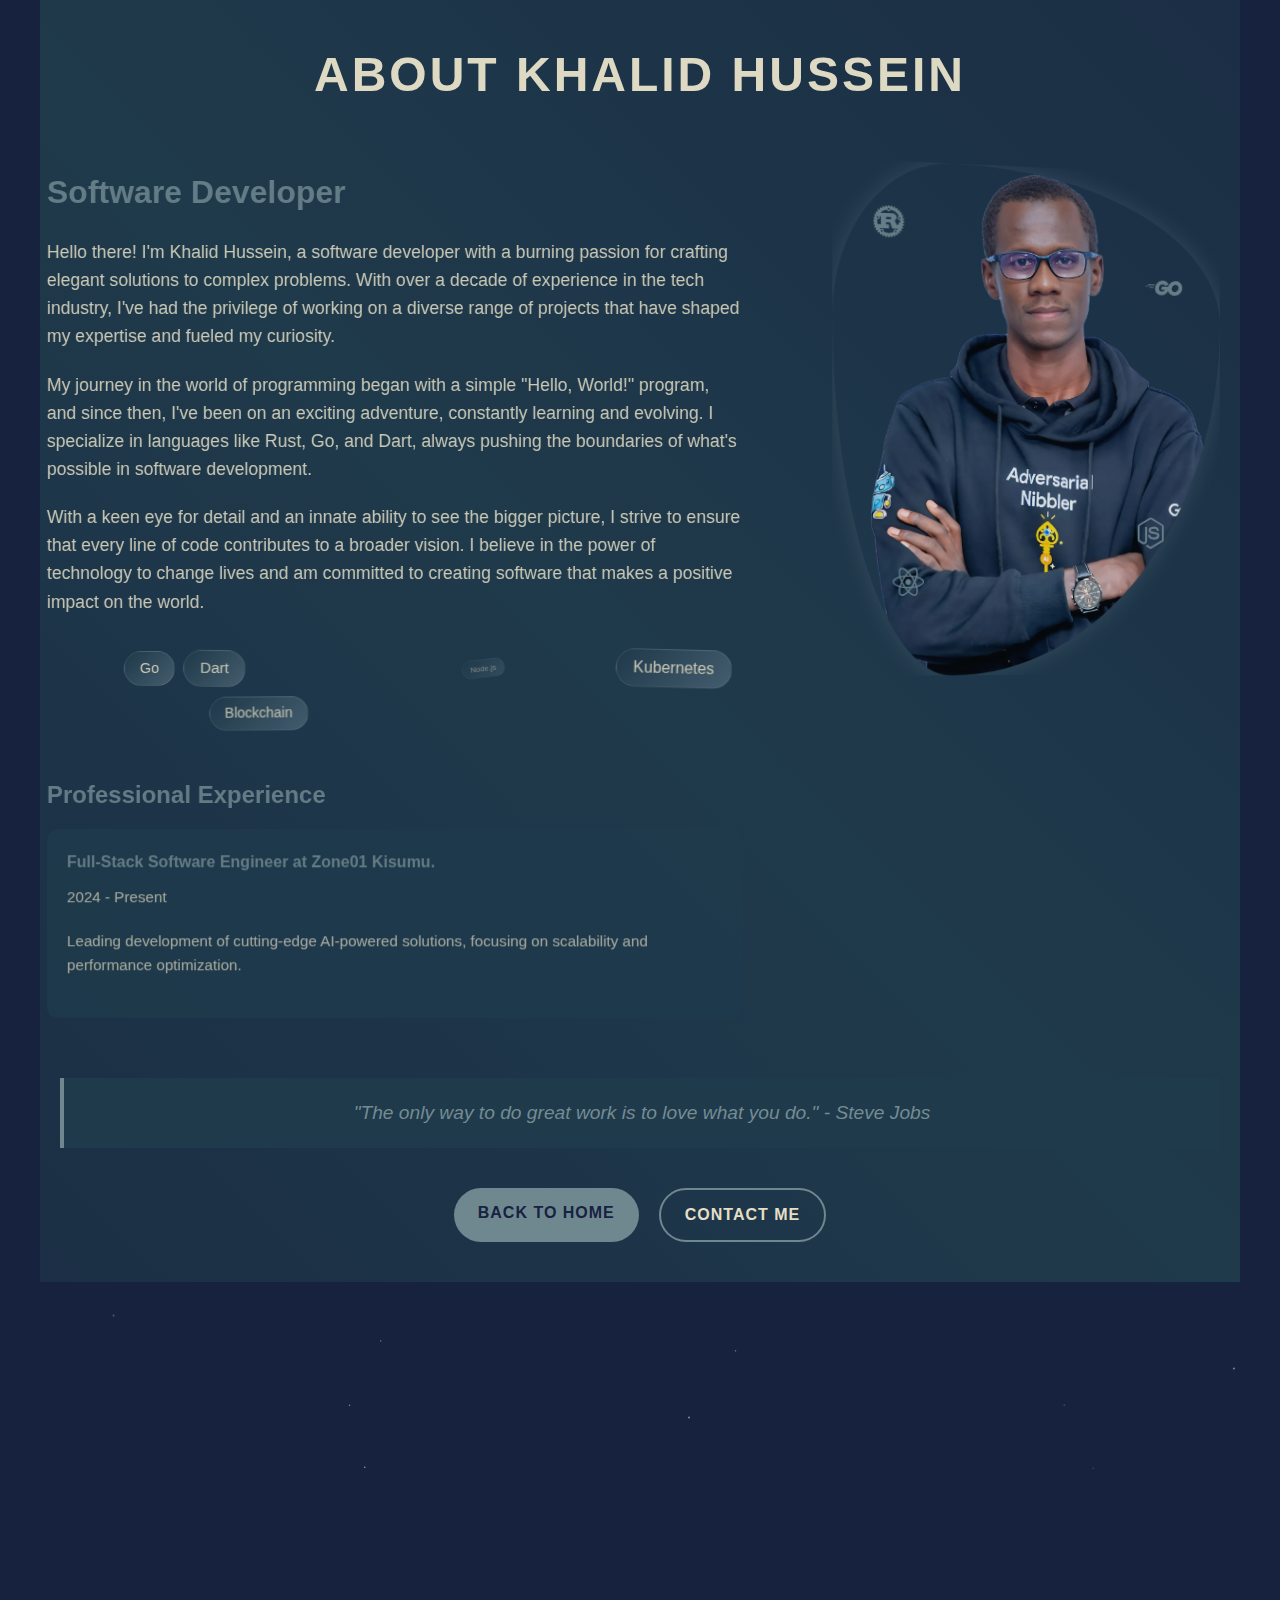
==== commit f42af942: "Refactor(about): Update favicon" ====
--- a/web/templates/about.page.html
+++ b/web/templates/about.page.html
@@ -3,6 +3,24 @@
     <meta charset="UTF-8" />
     <meta name="viewport" content="width=device-width, initial-scale=1.0" />
     <title>About Khalid Hussein | Developer Engineer</title>
+    <link
+      rel="apple-touch-icon"
+      sizes="180x180"
+      href="/web/static/icons/apple-touch-icon.png"
+    />
+    <link
+      rel="icon"
+      type="image/png"
+      sizes="32x32"
+      href="/web/static/icons/favicon-32x32.png"
+    />
+    <link
+      rel="icon"
+      type="image/png"
+      sizes="16x16"
+      href="/web/static/icons/favicon-16x16.png"
+    />
+    <link rel="manifest" href="/web/static/icons/site.webmanifest" />
     <style>
       :root {
         --bg-color: #17223f;
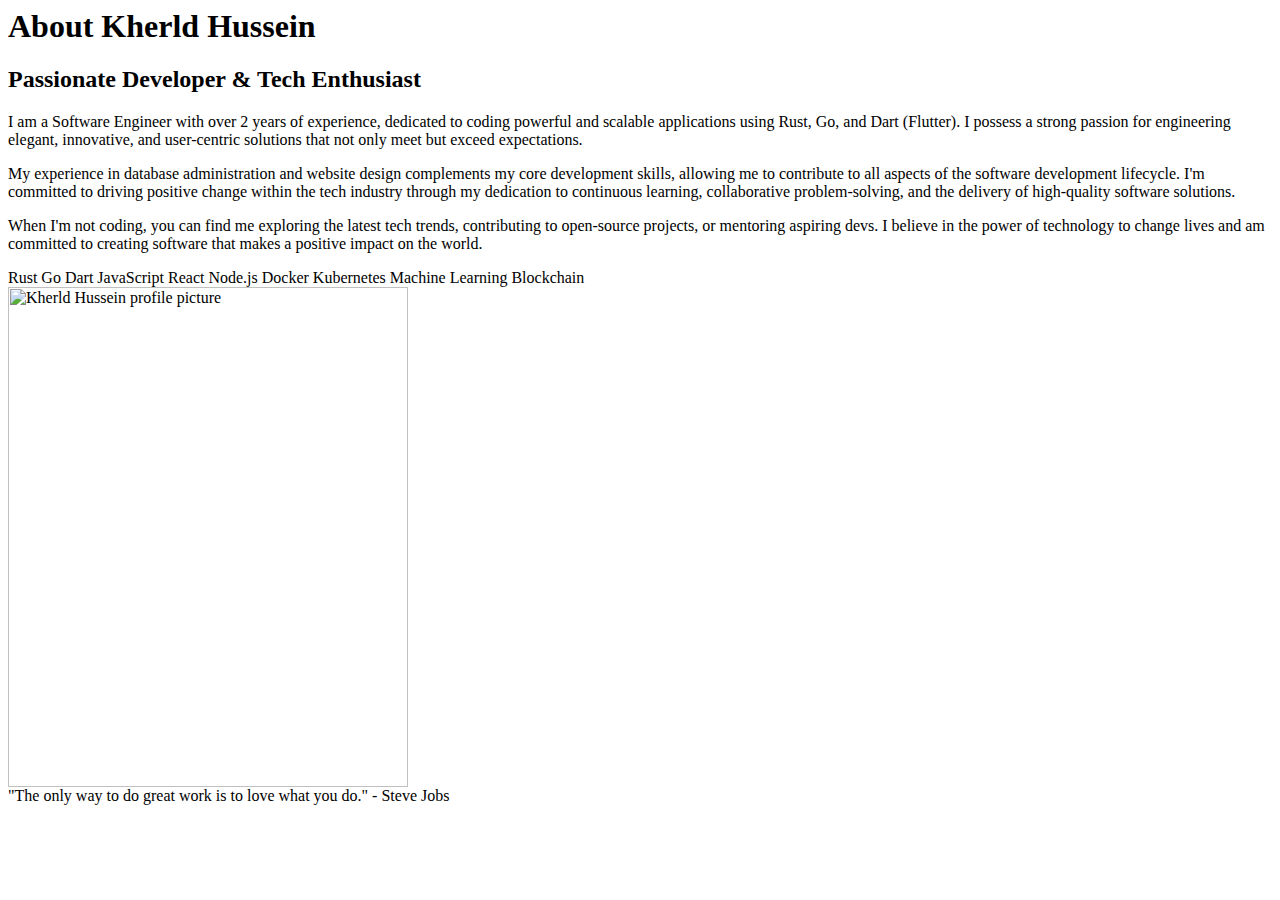
==== commit ff9c9995: "Refactor(bio): Update About page bio description" ====
--- a/web/templates/about.page.html
+++ b/web/templates/about.page.html
@@ -2,337 +2,33 @@
   <head>
     <meta charset="UTF-8" />
     <meta name="viewport" content="width=device-width, initial-scale=1.0" />
-    <title>About Khalid Hussein | Developer Engineer</title>
-    <link
-      rel="apple-touch-icon"
-      sizes="180x180"
-      href="/web/static/icons/apple-touch-icon.png"
-    />
-    <link
-      rel="icon"
-      type="image/png"
-      sizes="32x32"
-      href="/web/static/icons/favicon-32x32.png"
-    />
-    <link
-      rel="icon"
-      type="image/png"
-      sizes="16x16"
-      href="/web/static/icons/favicon-16x16.png"
-    />
-    <link rel="manifest" href="/web/static/icons/site.webmanifest" />
-    <style>
-      :root {
-        --bg-color: #17223f;
-        --text-color: #e5dfc7;
-        --accent-color: #6f8890;
-        --secondary-accent: #4b6474;
-        --neutral-color: #758b93;
-        --dark-accent: #1f3a4b;
-      }
-
-      * {
-        margin: 0;
-        padding: 0;
-        box-sizing: border-box;
-      }
-
-      body {
-        font-family: "Roboto", sans-serif;
-        background-color: var(--bg-color);
-        color: var(--text-color);
-        line-height: 1.6;
-        overflow-x: hidden;
-      }
-
-      .container {
-        position: relative;
-        max-width: 1200px;
-        margin: 0 auto;
-        padding: 40px 20px;
-        background: linear-gradient(
-          45deg,
-          var(--bg-color),
-          var(--dark-accent),
-          var(--bg-color)
-        );
-        background-size: 200% 200%;
-        animation: morphGradient 15s ease infinite;
-      }
-
-      @keyframes morphGradient {
-        0% {
-          background-position: 0% 50%;
-        }
-        50% {
-          background-position: 100% 50%;
-        }
-        100% {
-          background-position: 0% 50%;
-        }
-      }
-
-      header {
-        text-align: center;
-        margin-bottom: 50px;
-      }
-
-      h1 {
-        font-size: 3rem;
-        color: var(--text-color);
-        margin-bottom: 20px;
-        text-transform: uppercase;
-        letter-spacing: 3px;
-      }
-
-      .about-content {
-        display: flex;
-        justify-content: space-between;
-        align-items: flex-start;
-        flex-wrap: wrap;
-        perspective: 1000px;
-      }
-
-      .about-text {
-        flex-basis: 60%;
-      }
-
-      .about-image {
-        flex-basis: 35%;
-        position: relative;
-      }
-
-      .profile-img-container {
-        position: relative;
-        width: 100%;
-        padding-bottom: 125%; /* 4:5 aspect ratio */
-        overflow: hidden;
-      }
-
-      .profile-img {
-        position: absolute;
-        width: 100%;
-        height: 100%;
-        object-fit: cover;
-        border-radius: 30% 70% 70% 30% / 30% 30% 70% 70%;
-        box-shadow: 0 0 20px rgba(111, 136, 144, 0.3);
-        transition: all 0.5s ease-in-out;
-      }
-
-      h2 {
-        font-size: 2rem;
-        color: var(--accent-color);
-        margin-bottom: 20px;
-      }
-
-      p {
-        margin-bottom: 20px;
-        font-size: 1.1rem;
-      }
-
-      .skills {
-        display: flex;
-        flex-wrap: wrap;
-        margin-top: 30px;
-      }
-
-      .skill-tag {
-        background: linear-gradient(
-          135deg,
-          var(--dark-accent),
-          var(--secondary-accent)
-        );
-        backdrop-filter: blur(5px);
-        border: 1px solid rgba(255, 255, 255, 0.1);
-        color: var(--text-color);
-        padding: 5px 15px;
-        border-radius: 20px;
-        margin: 5px;
-        font-size: 0.9rem;
-        transition: all 0.3s ease;
-      }
-
-      .skill-tag:hover {
-        transform: translateY(-3px);
-      }
-
-      .quote {
-        font-style: italic;
-        font-size: 1.2rem;
-        color: var(--neutral-color);
-        text-align: center;
-        margin: 40px 0;
-        padding: 20px;
-        border-left: 4px solid var(--accent-color);
-        background-color: var(--dark-accent);
-      }
-
-      .button-container {
-        display: flex;
-        justify-content: center;
-        margin-top: 40px;
-        gap: 20px;
-      }
-
-      .button {
-        padding: 12px 24px;
-        font-size: 1rem;
-        text-transform: uppercase;
-        letter-spacing: 1px;
-        font-weight: bold;
-        text-decoration: none;
-        border-radius: 50px;
-        transition: all 0.3s ease;
-        position: relative;
-        overflow: hidden;
-      }
-
-      .button::before {
-        content: "";
-        position: absolute;
-        top: 0;
-        left: 0;
-        width: 100%;
-        height: 100%;
-        background: linear-gradient(
-          45deg,
-          var(--accent-color),
-          var(--secondary-accent)
-        );
-        opacity: 0;
-        transition: opacity 0.3s ease;
-        z-index: -1;
-      }
-
-      .button:hover::before {
-        opacity: 1;
-      }
-
-      .button-primary {
-        background-color: var(--accent-color);
-        color: var(--bg-color);
-      }
-
-      .button-secondary {
-        color: var(--text-color);
-        border: 2px solid var(--accent-color);
-      }
-
-      .button:hover {
-        transform: translateY(-3px);
-        box-shadow: 0 5px 15px rgba(0, 255, 153, 0.3);
-        color: var(--bg-color);
-      }
-
-      .experience {
-        margin-top: 40px;
-      }
-
-      .experience h3 {
-        font-size: 1.5rem;
-        color: var(--accent-color);
-        margin-bottom: 15px;
-      }
-
-      .company {
-        transform-style: preserve-3d;
-        transition: transform 0.6s cubic-bezier(0.4, 0, 0.2, 1);
-        background-color: var(--dark-accent);
-        padding: 20px;
-        border-radius: 10px;
-        margin-bottom: 20px;
-        transition: all 0.3s ease;
-      }
-
-      .company:hover {
-        transform: translateY(-5px);
-        box-shadow: 0 5px 15px rgba(0, 255, 153, 0.2);
-      }
-
-      .company h4 {
-        color: var(--accent-color);
-        margin-bottom: 10px;
-      }
-
-      .company p {
-        font-size: 0.95rem;
-        opacity: 0.8;
-      }
-
-      @media (max-width: 768px) {
-        .about-content {
-          flex-direction: column;
-        }
-        .about-text,
-        .about-image {
-          flex-basis: 100%;
-        }
-        .about-image {
-          margin-top: 30px;
-        }
-        .button-container {
-          flex-direction: column;
-          align-items: center;
-        }
-      }
-
-      .particle {
-        position: absolute;
-        border-radius: 50%;
-      }
-
-      @keyframes float {
-        0% {
-          transform: translateY(0px);
-        }
-        50% {
-          transform: translateY(-20px);
-        }
-        100% {
-          transform: translateY(0px);
-        }
-      }
-
-      .tech-icon {
-        position: absolute;
-        font-size: 2rem;
-        color: var(--accent-color);
-        animation: float 3s ease-in-out infinite;
-      }
-    </style>
-    <link
-      rel="stylesheet"
-      href="https://cdnjs.cloudflare.com/ajax/libs/font-awesome/6.1.1/css/all.min.css"
-    />
+    <title>About Kherld</title>
+    <link rel="stylesheet" href="../static/css/about.css" />
+    <script src="https://cdnjs.cloudflare.com/ajax/libs/gsap/3.9.1/gsap.min.js"></script>
+    <script src="https://cdnjs.cloudflare.com/ajax/libs/gsap/3.9.1/ScrollTrigger.min.js"></script>
   </head>
   <body>
     <div class="container">
       <header>
-        <h1>About Khalid Hussein</h1>
+        <h1>About Kherld Hussein</h1>
       </header>
       <div class="about-content">
         <div class="about-text">
-          <h2>Software Developer</h2>
+          <h2>Passionate Developer &amp; Tech Enthusiast</h2>
           <p>
-            Hello there! I'm Khalid Hussein, a software developer with a burning
-            passion for crafting elegant solutions to complex problems. With
-            over a decade of experience in the tech industry, I've had the
-            privilege of working on a diverse range of projects that have shaped
-            my expertise and fueled my curiosity.
+            I am a Software Engineer with over 2 years of experience, dedicated to coding powerful and scalable applications using Rust, Go, and Dart (Flutter). 
+            I possess a strong passion for engineering elegant, innovative, and user-centric solutions that not only meet but exceed expectations.  
           </p>
           <p>
-            My journey in the world of programming began with a simple "Hello,
-            World!" program, and since then, I've been on an exciting adventure,
-            constantly learning and evolving. I specialize in languages like
-            Rust, Go, and Dart, always pushing the boundaries of what's possible
-            in software development.
+            My experience in database administration and website design complements my core development skills, allowing me to contribute to all aspects of the software development lifecycle. 
+            I'm committed to driving positive change within the tech industry through my dedication to continuous learning, collaborative problem-solving, and the delivery of high-quality software solutions.
           </p>
           <p>
-            With a keen eye for detail and an innate ability to see the bigger
-            picture, I strive to ensure that every line of code contributes to a
-            broader vision. I believe in the power of technology to change lives
-            and am committed to creating software that makes a positive impact
-            on the world.
+            When I'm not coding, you can find me exploring the latest tech
+            trends, contributing to open-source projects, or mentoring aspiring
+            devs. I believe in the power of technology to change lives and
+            am committed to creating software that makes a positive impact on
+            the world.
           </p>
           <div class="skills">
             <span class="skill-tag">Rust</span>
@@ -346,38 +42,11 @@
             <span class="skill-tag">Machine Learning</span>
             <span class="skill-tag">Blockchain</span>
           </div>
-          <div class="experience">
-            <h3>Professional Experience</h3>
-            <div class="company">
-              <h4>Full-Stack Software Engineer at Zone01 Kisumu.</h4>
-              <p>2024 - Present</p>
-              <p>
-                Leading development of cutting-edge AI-powered solutions,
-                focusing on scalability and performance optimization.
-              </p>
-            </div>
-            <!-- <div class="company">
-              <h4>Full Stack Developer at InnovateSoft</h4>
-              <p>2018 - 2021</p>
-              <p>
-                Developed and maintained large-scale web applications using
-                React, Node.js, and GraphQL.
-              </p>
-            </div>
-            <div class="company">
-              <h4>Software Engineer at StartupX</h4>
-              <p>2015 - 2018</p>
-              <p>
-                Worked on mobile app development using Flutter and contributed
-                to backend services in Go.
-              </p>
-            </div> -->
-          </div>
         </div>
         <div class="about-image">
           <div class="profile-img-container">
             <img
-              src="../static/img/k_nerd.png"
+              src="../static/images/kdark.jpg"
               alt="Kherld Hussein profile picture"
               class="profile-img"
               width="400"
@@ -396,150 +65,9 @@
       <div class="quote">
         "The only way to do great work is to love what you do." - Steve Jobs
       </div>
-      <div class="button-container">
-        <a href="/" class="button button-primary">Back to Home</a>
-        <a href="./contact.page.html" class="button button-secondary"
-          >Contact Me</a
-        >
-      </div>
     </div>
 
     <script src="https://cdnjs.cloudflare.com/ajax/libs/gsap/3.9.1/gsap.min.js"></script>
-    <script>
-      const createParticles = () => {
-        const colors = ["#e5dfc7", "#6f8890", "#4b6474"];
-        const numParticles = 22; // Reduced for more minimal feel
-
-        for (let i = 0; i < numParticles; i++) {
-          let particle = document.createElement("div");
-          particle.className = "particle";
-          document.body.appendChild(particle);
-
-          gsap.set(particle, {
-            x: Math.random() * window.innerWidth,
-            y: Math.random() * window.innerHeight,
-            backgroundColor: colors[Math.floor(Math.random() * colors.length)],
-            scale: Math.random() * 0.3 + 0.2, // Smaller particles
-            width: "4px",
-            height: "4px",
-            opacity: 0.6,
-          });
-
-          // Create bezier path animation
-          gsap.to(particle, {
-            duration: Math.random() * 4 + 3,
-            motionPath: {
-              path: [
-                { x: "+=100", y: "+=100" },
-                { x: "-=150", y: "+=50" },
-                { x: "+=100", y: "-=100" },
-              ],
-              curviness: 2,
-            },
-            repeat: -1,
-            ease: "none",
-          });
-        }
-      };
-
-      createParticles();
-
-      const profileImgContainer = document.querySelector(
-        ".profile-img-container"
-      );
-
-      profileImgContainer.addEventListener("mouseenter", () => {
-        gsap.to(".profile-img", {
-          duration: 0.8,
-          scale: 1.05,
-          borderRadius: "60% 40% 30% 70% / 60% 30% 70% 40%",
-          ease: "power2.out",
-        });
-      });
-
-      profileImgContainer.addEventListener("mouseleave", () => {
-        gsap.to(".profile-img", {
-          duration: 1,
-          scale: 1,
-          borderRadius: "30% 70% 70% 30% / 30% 30% 70% 70%",
-          ease: "power2.inOut",
-        });
-      });
-
-      gsap.from("header", {
-        duration: 1.5,
-        y: -100,
-        opacity: 0,
-        ease: "power4.out",
-      });
-
-      gsap.from(".about-text", {
-        duration: 1.2,
-        x: -100,
-        opacity: 0,
-        ease: "power3.out",
-        delay: 0.3,
-      });
-
-      gsap.from(".about-image", {
-        duration: 1.2,
-        rotationY: 45,
-        x: 100,
-        opacity: 0,
-        ease: "power3.out",
-        delay: 0.3,
-      });
-
-      gsap.from(".skill-tag", {
-        duration: 0.8,
-        scale: 0,
-        opacity: 0,
-        rotation: -15,
-        stagger: {
-          amount: 1.5,
-          from: "random",
-        },
-        ease: "back.out(1.7)",
-      });
-
-      const companyCards = document.querySelectorAll(".company");
-      companyCards.forEach((card, index) => {
-        gsap.from(card, {
-          duration: 1,
-          y: 100,
-          opacity: 0,
-          rotation: 5,
-          transformOrigin: "left bottom",
-          ease: "power3.out",
-          delay: 0.2 * index,
-        });
-      });
-
-      document.querySelectorAll(".button").forEach((button) => {
-        button.addEventListener("mouseenter", () => {
-          gsap.to(button, {
-            duration: 0.3,
-            scale: 1.05,
-            ease: "power1.out",
-          });
-        });
-        button.addEventListener("mouseleave", () => {
-          gsap.to(button, {
-            duration: 0.3,
-            scale: 1,
-            ease: "power1.out",
-          });
-        });
-      });
-
-      gsap.to(".tech-icon", {
-        y: -20,
-        duration: 2,
-        repeat: -1,
-        yoyo: true,
-        ease: "sine.inOut",
-        stagger: 0.5,
-      });
-    </script>
+    <script src="../static/js/about.js"></script>
   </body>
 </html>
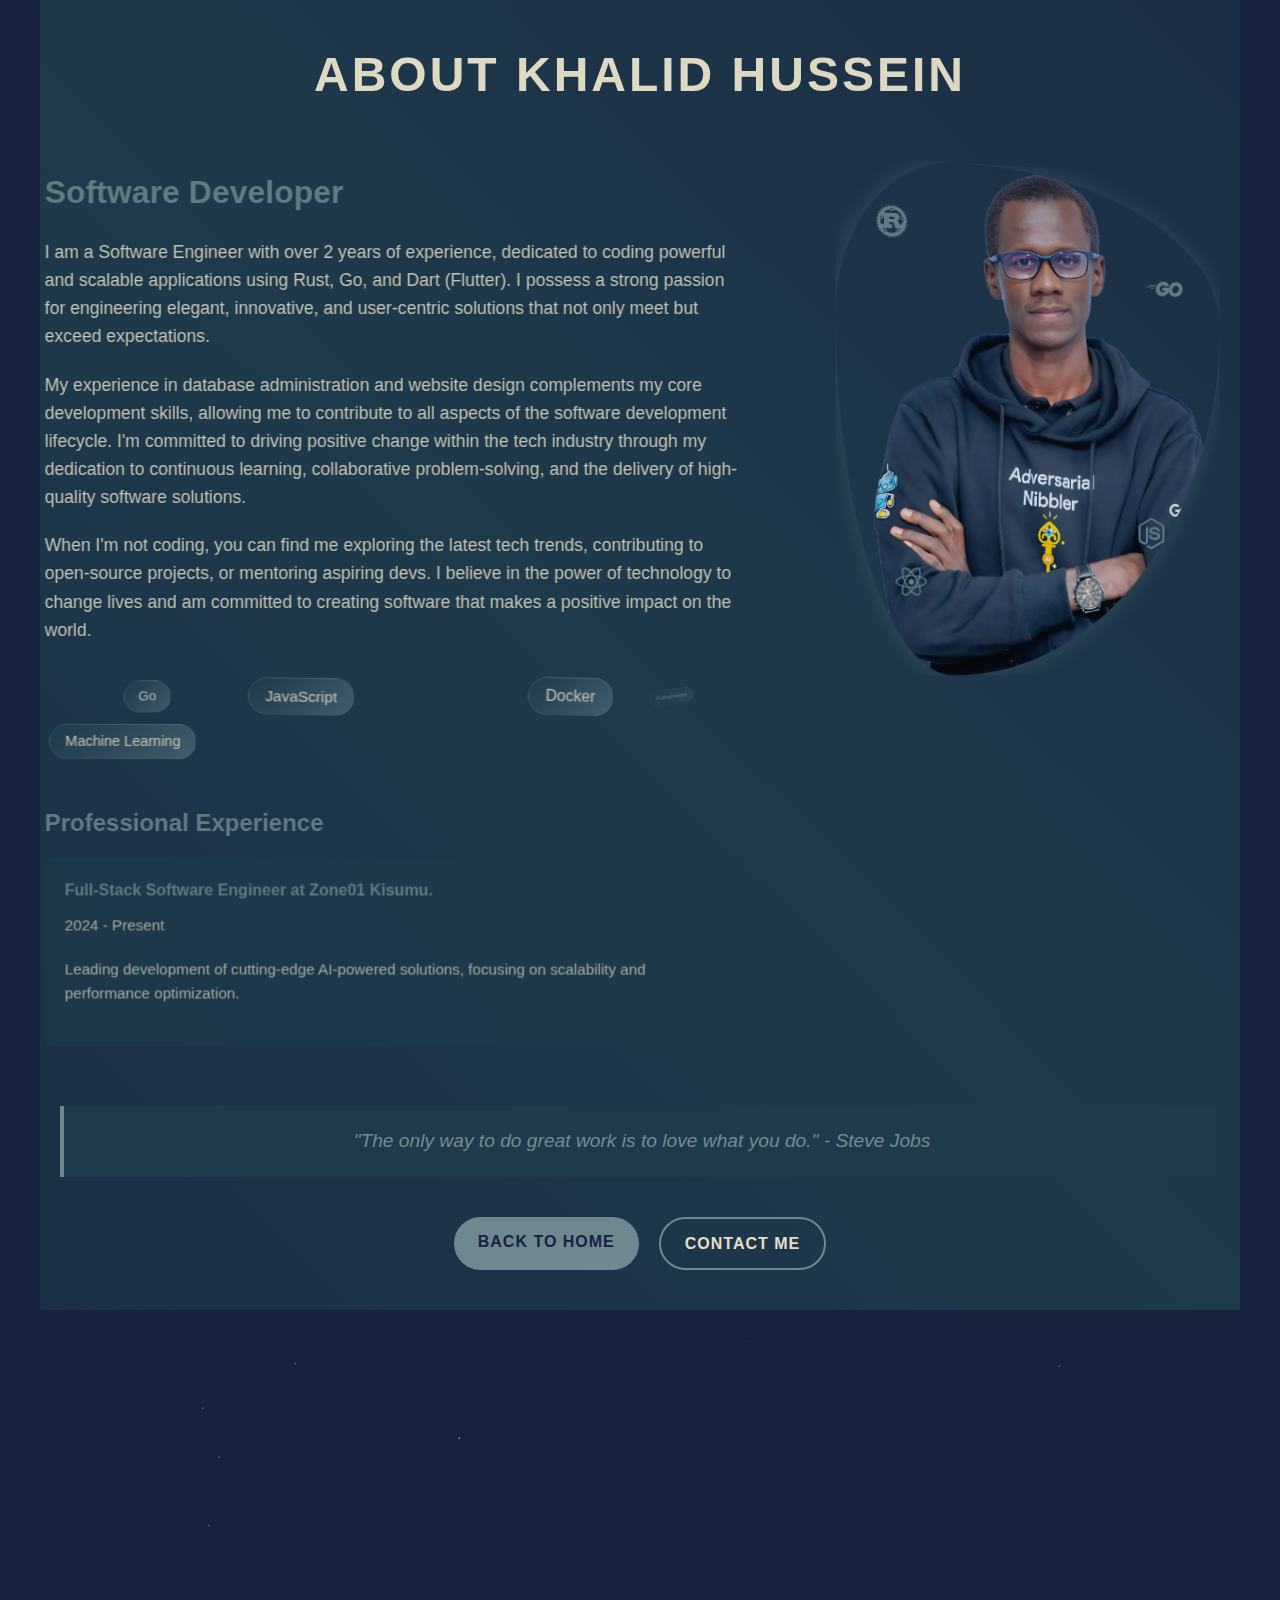
==== commit f44bda32: "Core(about): Update the about page layout" ====
--- a/web/templates/about.page.html
+++ b/web/templates/about.page.html
@@ -4,31 +4,58 @@
     <meta name="viewport" content="width=device-width, initial-scale=1.0" />
     <title>About Kherld</title>
     <link rel="stylesheet" href="../static/css/about.css" />
-    <script src="https://cdnjs.cloudflare.com/ajax/libs/gsap/3.9.1/gsap.min.js"></script>
-    <script src="https://cdnjs.cloudflare.com/ajax/libs/gsap/3.9.1/ScrollTrigger.min.js"></script>
+    <link
+      rel="apple-touch-icon"
+      sizes="180x180"
+      href="../static/icons/apple-touch-icon.png"
+    />
+    <link
+      rel="icon"
+      type="image/png"
+      sizes="32x32"
+      href="../static/icons/favicon-32x32.png"
+    />
+    <link
+      rel="icon"
+      type="image/png"
+      sizes="16x16"
+      href="../static/icons/favicon-16x16.png"
+    />
+    <link rel="manifest" href="../static/icons/site.webmanifest" />
+    <link
+      rel="stylesheet"
+      href="https://cdnjs.cloudflare.com/ajax/libs/font-awesome/6.1.1/css/all.min.css"
+    />
   </head>
   <body>
     <div class="container">
       <header>
-        <h1>About Kherld Hussein</h1>
+        <h1>About Khalid Hussein</h1>
       </header>
       <div class="about-content">
         <div class="about-text">
-          <h2>Passionate Developer &amp; Tech Enthusiast</h2>
+          <h2>Software Developer</h2>
           <p>
-            I am a Software Engineer with over 2 years of experience, dedicated to coding powerful and scalable applications using Rust, Go, and Dart (Flutter). 
-            I possess a strong passion for engineering elegant, innovative, and user-centric solutions that not only meet but exceed expectations.  
+            I am a Software Engineer with over 2 years of experience, dedicated
+            to coding powerful and scalable applications using Rust, Go, and
+            Dart (Flutter). I possess a strong passion for engineering elegant,
+            innovative, and user-centric solutions that not only meet but exceed
+            expectations.
           </p>
           <p>
-            My experience in database administration and website design complements my core development skills, allowing me to contribute to all aspects of the software development lifecycle. 
-            I'm committed to driving positive change within the tech industry through my dedication to continuous learning, collaborative problem-solving, and the delivery of high-quality software solutions.
+            My experience in database administration and website design
+            complements my core development skills, allowing me to contribute to
+            all aspects of the software development lifecycle. I'm committed to
+            driving positive change within the tech industry through my
+            dedication to continuous learning, collaborative problem-solving,
+            and the delivery of high-quality software solutions.
           </p>
           <p>
             When I'm not coding, you can find me exploring the latest tech
             trends, contributing to open-source projects, or mentoring aspiring
-            devs. I believe in the power of technology to change lives and
-            am committed to creating software that makes a positive impact on
-            the world.
+            devs. I believe in the power of technology to change lives and am
+            committed to creating software that makes a positive impact on the
+            world.
           </p>
           <div class="skills">
             <span class="skill-tag">Rust</span>
@@ -42,11 +69,38 @@
             <span class="skill-tag">Machine Learning</span>
             <span class="skill-tag">Blockchain</span>
           </div>
+          <div class="experience">
+            <h3>Professional Experience</h3>
+            <div class="company">
+              <h4>Full-Stack Software Engineer at Zone01 Kisumu.</h4>
+              <p>2024 - Present</p>
+              <p>
+                Leading development of cutting-edge AI-powered solutions,
+                focusing on scalability and performance optimization.
+              </p>
+            </div>
+            <!-- <div class="company">
+              <h4>Full Stack Developer at InnovateSoft</h4>
+              <p>2018 - 2021</p>
+              <p>
+                Developed and maintained large-scale web applications using
+                React, Node.js, and GraphQL.
+              </p>
+            </div>
+            <div class="company">
+              <h4>Software Engineer at StartupX</h4>
+              <p>2015 - 2018</p>
+              <p>
+                Worked on mobile app development using Flutter and contributed
+                to backend services in Go.
+              </p>
+            </div> -->
+          </div>
         </div>
         <div class="about-image">
           <div class="profile-img-container">
             <img
-              src="../static/images/kdark.jpg"
+              src="../static/img/k_nerd.png"
               alt="Kherld Hussein profile picture"
               class="profile-img"
               width="400"
@@ -65,6 +119,12 @@
       <div class="quote">
         "The only way to do great work is to love what you do." - Steve Jobs
       </div>
+      <div class="button-container">
+        <a href="/" class="button button-primary">Back to Home</a>
+        <a href="/contact" class="button button-secondary"
+          >Contact Me</a
+        >
+      </div>
     </div>
 
     <script src="https://cdnjs.cloudflare.com/ajax/libs/gsap/3.9.1/gsap.min.js"></script>
--- a/web/static/css/about.css
+++ b/web/static/css/about.css
@@ -0,0 +1,277 @@
+:root {
+  --bg-color: #17223f;
+  --text-color: #e5dfc7;
+  --accent-color: #6f8890;
+  --secondary-accent: #4b6474;
+  --neutral-color: #758b93;
+  --dark-accent: #1f3a4b;
+}
+
+* {
+  margin: 0;
+  padding: 0;
+  box-sizing: border-box;
+}
+
+body {
+  font-family: "Roboto", sans-serif;
+  background-color: var(--bg-color);
+  color: var(--text-color);
+  line-height: 1.6;
+  overflow-x: hidden;
+}
+
+.container {
+  position: relative;
+  max-width: 1200px;
+  margin: 0 auto;
+  padding: 40px 20px;
+  background: linear-gradient(
+    45deg,
+    var(--bg-color),
+    var(--dark-accent),
+    var(--bg-color)
+  );
+  background-size: 200% 200%;
+  animation: morphGradient 15s ease infinite;
+}
+
+@keyframes morphGradient {
+  0% {
+    background-position: 0% 50%;
+  }
+  50% {
+    background-position: 100% 50%;
+  }
+  100% {
+    background-position: 0% 50%;
+  }
+}
+
+header {
+  text-align: center;
+  margin-bottom: 50px;
+}
+
+h1 {
+  font-size: 3rem;
+  color: var(--text-color);
+  margin-bottom: 20px;
+  text-transform: uppercase;
+  letter-spacing: 3px;
+}
+
+.about-content {
+  display: flex;
+  justify-content: space-between;
+  align-items: flex-start;
+  flex-wrap: wrap;
+  perspective: 1000px;
+}
+
+.about-text {
+  flex-basis: 60%;
+}
+
+.about-image {
+  flex-basis: 35%;
+  position: relative;
+}
+
+.profile-img-container {
+  position: relative;
+  width: 100%;
+  padding-bottom: 125%; /* 4:5 aspect ratio */
+  overflow: hidden;
+}
+
+.profile-img {
+  position: absolute;
+  width: 100%;
+  height: 100%;
+  object-fit: cover;
+  border-radius: 30% 70% 70% 30% / 30% 30% 70% 70%;
+  box-shadow: 0 0 20px rgba(111, 136, 144, 0.3);
+  transition: all 0.5s ease-in-out;
+}
+
+h2 {
+  font-size: 2rem;
+  color: var(--accent-color);
+  margin-bottom: 20px;
+}
+
+p {
+  margin-bottom: 20px;
+  font-size: 1.1rem;
+}
+
+.skills {
+  display: flex;
+  flex-wrap: wrap;
+  margin-top: 30px;
+}
+
+.skill-tag {
+  background: linear-gradient(
+    135deg,
+    var(--dark-accent),
+    var(--secondary-accent)
+  );
+  backdrop-filter: blur(5px);
+  border: 1px solid rgba(255, 255, 255, 0.1);
+  color: var(--text-color);
+  padding: 5px 15px;
+  border-radius: 20px;
+  margin: 5px;
+  font-size: 0.9rem;
+  transition: all 0.3s ease;
+}
+
+.skill-tag:hover {
+  transform: translateY(-3px);
+}
+
+.quote {
+  font-style: italic;
+  font-size: 1.2rem;
+  color: var(--neutral-color);
+  text-align: center;
+  margin: 40px 0;
+  padding: 20px;
+  border-left: 4px solid var(--accent-color);
+  background-color: var(--dark-accent);
+}
+
+.button-container {
+  display: flex;
+  justify-content: center;
+  margin-top: 40px;
+  gap: 20px;
+}
+
+.button {
+  padding: 12px 24px;
+  font-size: 1rem;
+  text-transform: uppercase;
+  letter-spacing: 1px;
+  font-weight: bold;
+  text-decoration: none;
+  border-radius: 50px;
+  transition: all 0.3s ease;
+  position: relative;
+  overflow: hidden;
+}
+
+.button::before {
+  content: "";
+  position: absolute;
+  top: 0;
+  left: 0;
+  width: 100%;
+  height: 100%;
+  background: linear-gradient(
+    45deg,
+    var(--accent-color),
+    var(--secondary-accent)
+  );
+  opacity: 0;
+  transition: opacity 0.3s ease;
+  z-index: -1;
+}
+
+.button:hover::before {
+  opacity: 1;
+}
+
+.button-primary {
+  background-color: var(--accent-color);
+  color: var(--bg-color);
+}
+
+.button-secondary {
+  color: var(--text-color);
+  border: 2px solid var(--accent-color);
+}
+
+.button:hover {
+  transform: translateY(-3px);
+  box-shadow: 0 5px 15px rgba(0, 255, 153, 0.3);
+  color: var(--bg-color);
+}
+
+.experience {
+  margin-top: 40px;
+}
+
+.experience h3 {
+  font-size: 1.5rem;
+  color: var(--accent-color);
+  margin-bottom: 15px;
+}
+
+.company {
+  transform-style: preserve-3d;
+  transition: transform 0.6s cubic-bezier(0.4, 0, 0.2, 1);
+  background-color: var(--dark-accent);
+  padding: 20px;
+  border-radius: 10px;
+  margin-bottom: 20px;
+  transition: all 0.3s ease;
+}
+
+.company:hover {
+  transform: translateY(-5px);
+  box-shadow: 0 5px 15px rgba(0, 255, 153, 0.2);
+}
+
+.company h4 {
+  color: var(--accent-color);
+  margin-bottom: 10px;
+}
+
+.company p {
+  font-size: 0.95rem;
+  opacity: 0.8;
+}
+
+@media (max-width: 768px) {
+  .about-content {
+    flex-direction: column;
+  }
+  .about-text,
+  .about-image {
+    flex-basis: 100%;
+  }
+  .about-image {
+    margin-top: 30px;
+  }
+  .button-container {
+    flex-direction: column;
+    align-items: center;
+  }
+}
+
+.particle {
+  position: absolute;
+  border-radius: 50%;
+}
+
+@keyframes float {
+  0% {
+    transform: translateY(0px);
+  }
+  50% {
+    transform: translateY(-20px);
+  }
+  100% {
+    transform: translateY(0px);
+  }
+}
+
+.tech-icon {
+  position: absolute;
+  font-size: 2rem;
+  color: var(--accent-color);
+  animation: float 3s ease-in-out infinite;
+}
